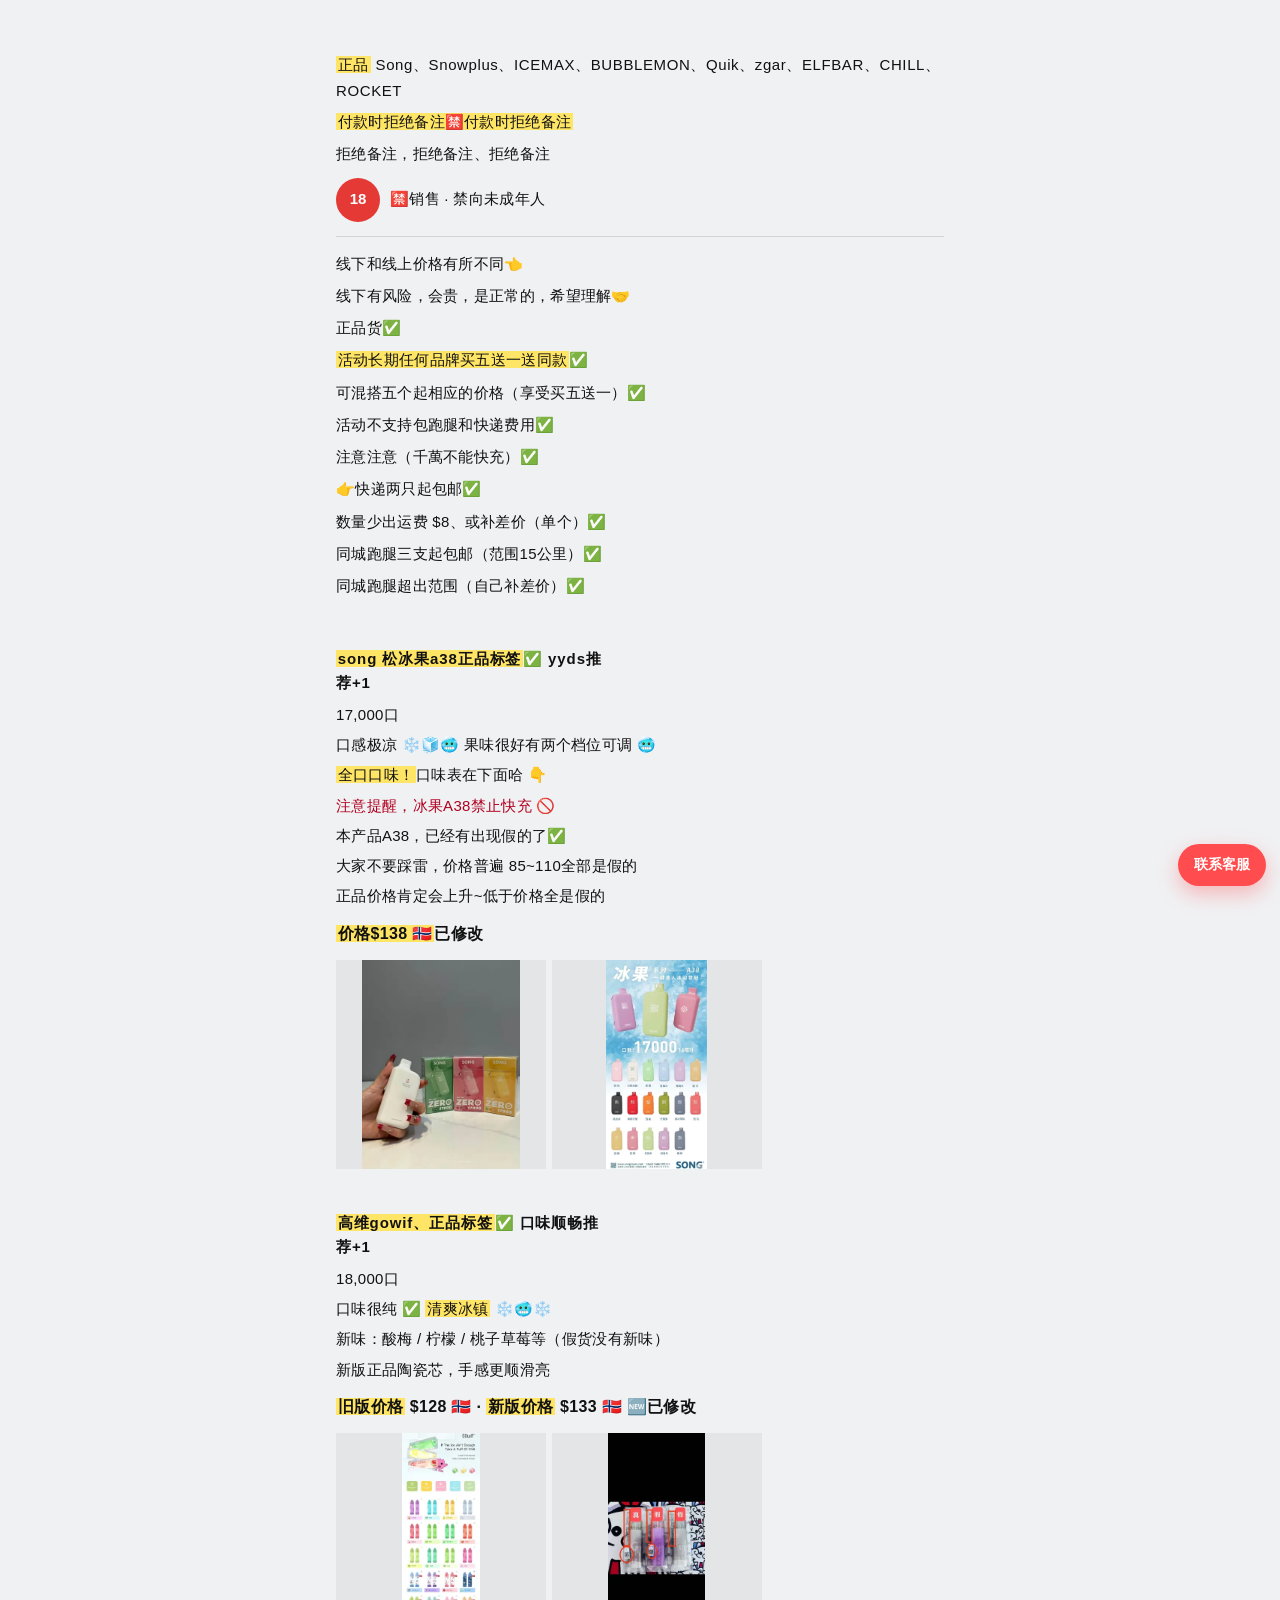
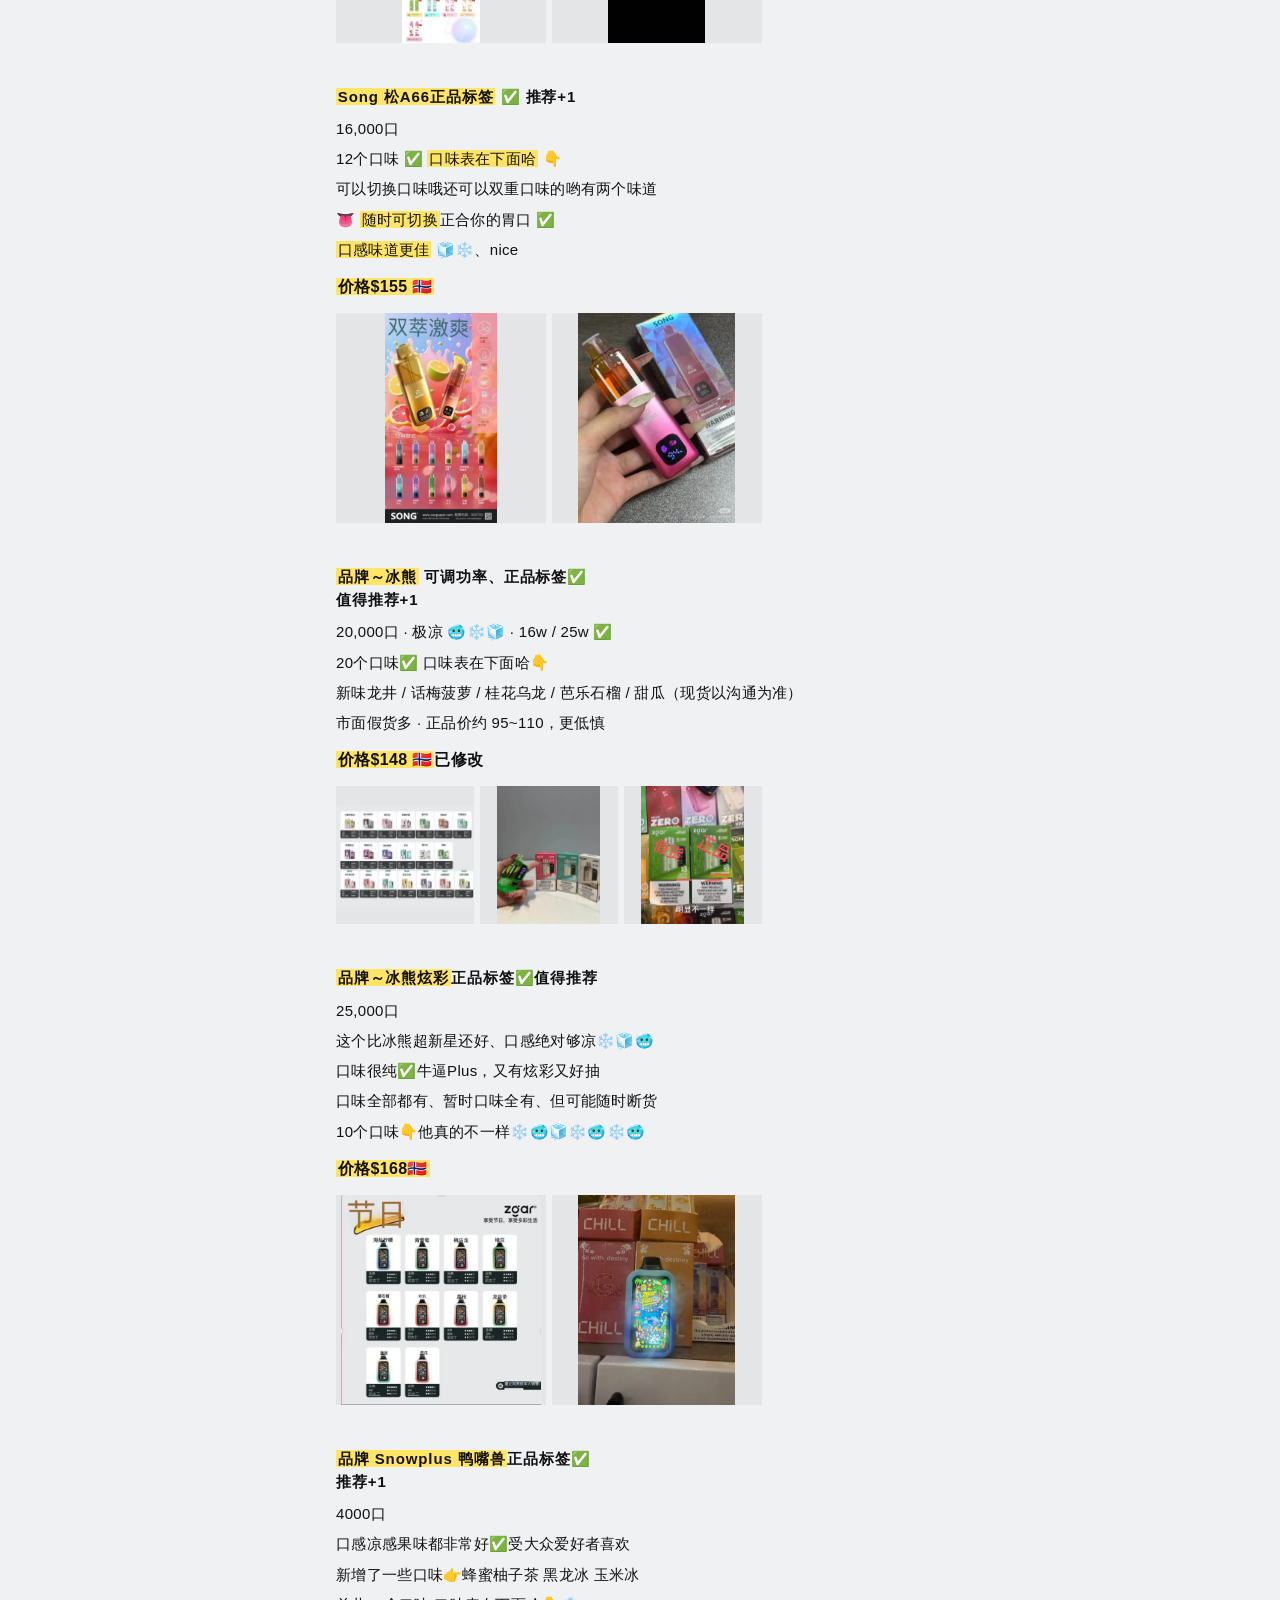
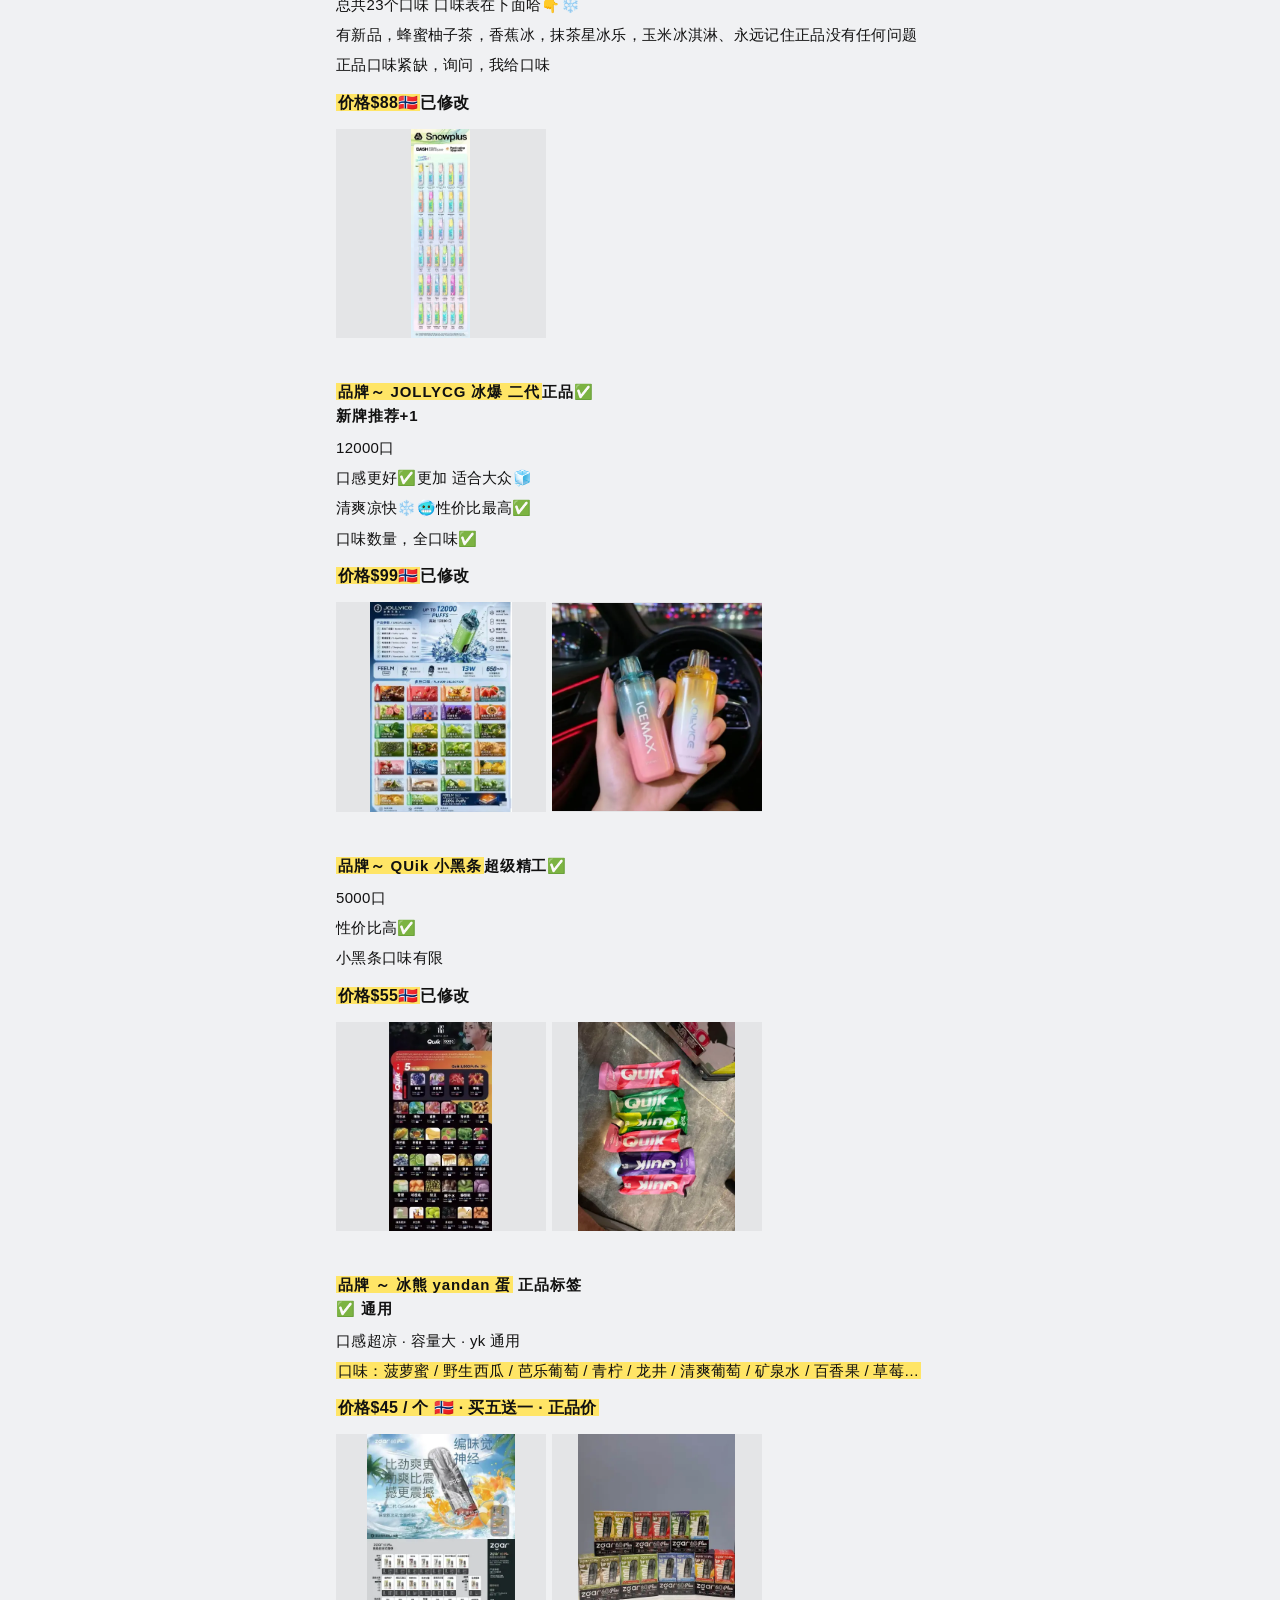
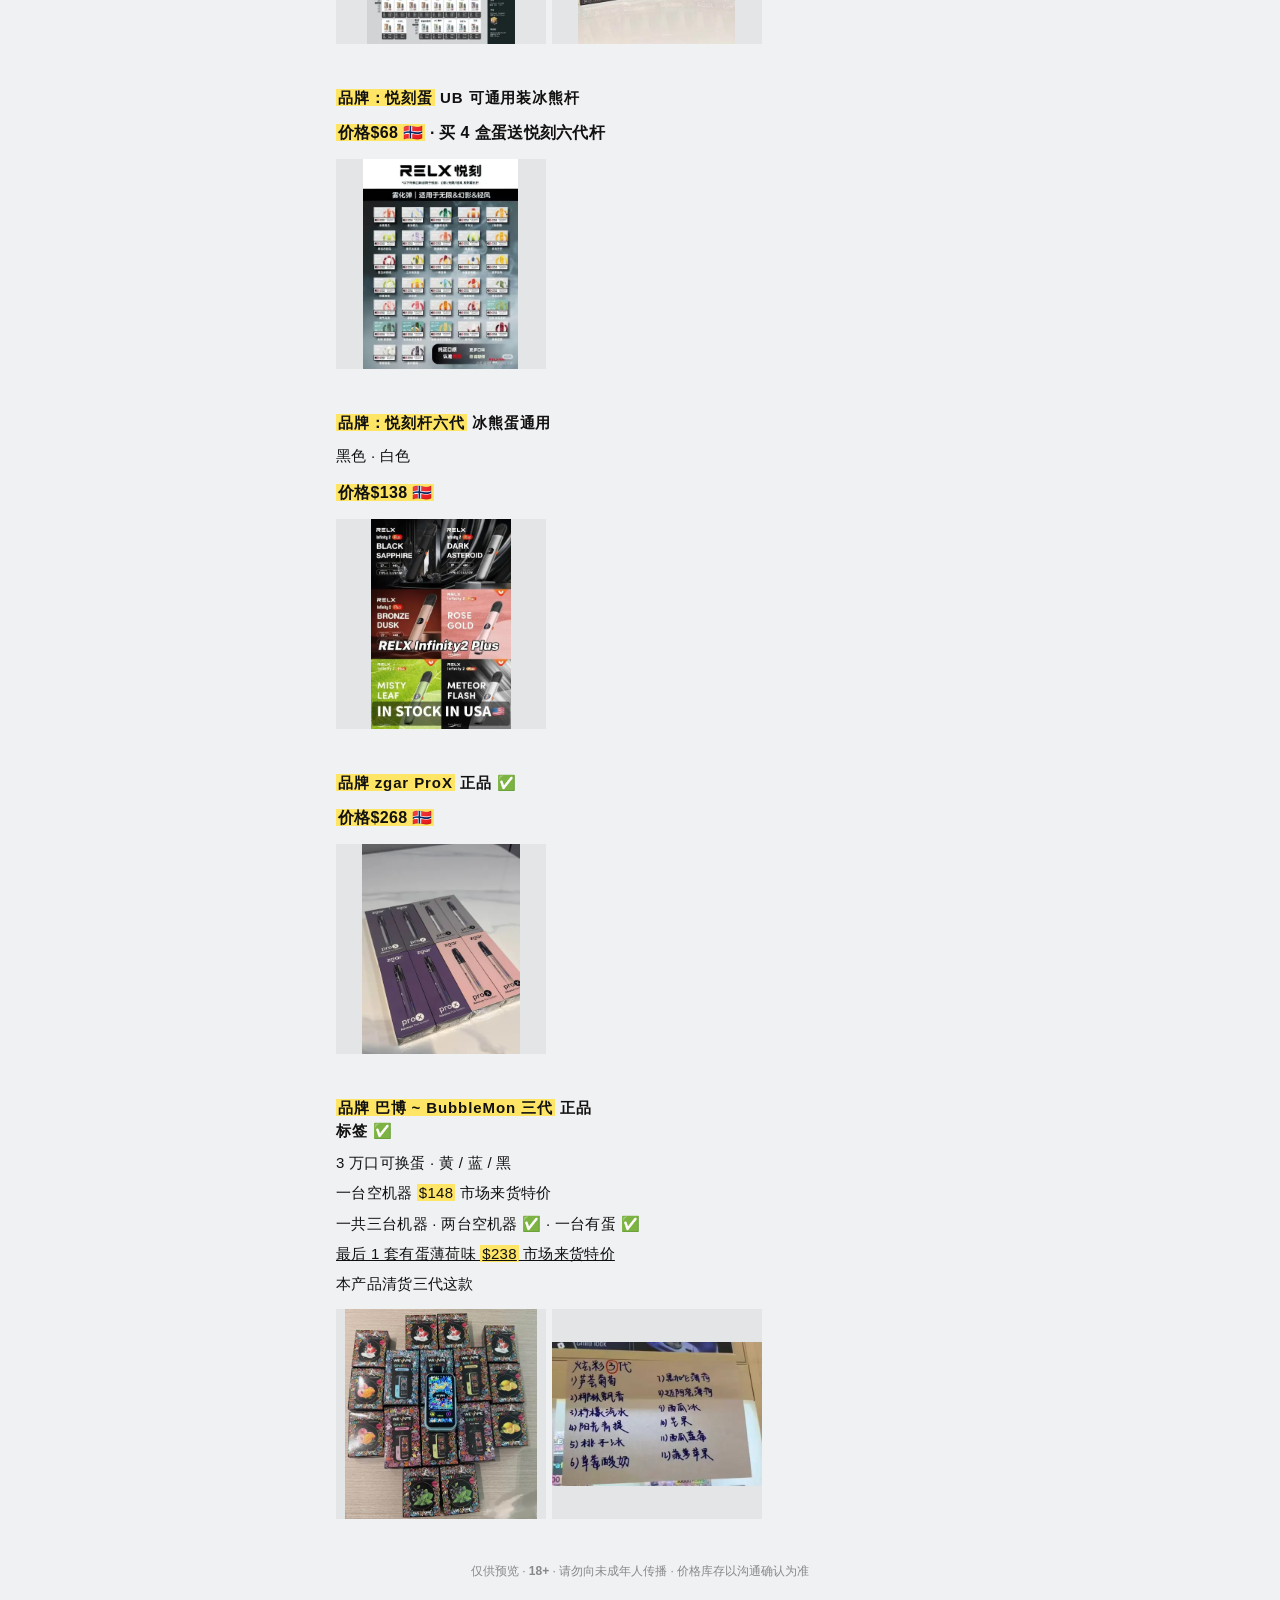
==== index.html @ 6c951425 "fix: restore Snowplus / JOLLY / Quik copy to original listing" ====
<!DOCTYPE html>
<html lang="zh-CN">
<head>
  <meta charset="utf-8" />
  <meta name="viewport" content="width=device-width, initial-scale=1, viewport-fit=cover" />
  <meta name="format-detection" content="telephone=no" />
  <meta name="referrer" content="no-referrer" />
  <meta name="theme-color" content="#f0f1f3" />
  <title>精选价目</title>
  <link rel="stylesheet" href="style.css?v=smoke5" />
</head>
<body>
  <main class="feed">
    <section class="block rules">
      <p class="line brands"><mark>正品</mark> Song、Snowplus、ICEMAX、BUBBLEMON、Quik、zgar、ELFBAR、CHILL、ROCKET</p>
      <p class="line"><mark>付款时拒绝备注🈲付款时拒绝备注</mark></p>
      <p class="line">拒绝备注，拒绝备注、拒绝备注</p>
      <div class="age-row"><span class="age18">18</span><p class="line">🈲销售 · 禁向未成年人</p></div>
      <hr class="sep" />
      <p class="line">线下和线上价格有所不同👈</p>
      <p class="line">线下有风险，会贵，是正常的，希望理解🤝</p>
      <p class="line">正品货✅</p>
      <p class="line"><mark>活动长期任何品牌买五送一送同款</mark>✅</p>
      <p class="line">可混搭五个起相应的价格（享受买五送一）✅</p>
      <p class="line">活动不支持包跑腿和快递费用✅</p>
      <p class="line">注意注意（千萬不能快充）✅</p>
      <p class="line">👉快递两只起包邮✅</p>
      <p class="line">数量少出运费 $8、或补差价（单个）✅</p>
      <p class="line">同城跑腿三支起包邮（范围15公里）✅</p>
      <p class="line">同城跑腿超出范围（自己补差价）✅</p>
    </section>

    <section class="block">
      <p class="hook"><mark>song 松冰果a38正品标签</mark>✅ yyds推荐+1</p>
      <p>17,000口</p>
      <p>口感极凉 ❄️🧊🥶 果味很好有两个档位可调 🥶</p>
      <p><mark>全口口味！</mark>口味表在下面哈 👇</p>
      <p class="warn">注意提醒，冰果A38禁止快充 🚫</p>
      <p>本产品A38，已经有出现假的了✅</p>
      <p>大家不要踩雷，价格普遍 85~110全部是假的</p>
      <p>正品价格肯定会上升~低于价格全是假的</p>
      <p class="price"><mark>价格$138 🇳🇴</mark>已修改</p>
      <div class="shots n2">
        <button type="button" class="shot" data-full="images/1.webp" data-jpg="images/1.jpg"><img src="images/thumbs/1.webp" alt="图1" loading="eager" decoding="async" onerror="this.src=this.parentNode.dataset.jpg" /></button>
        <button type="button" class="shot" data-full="images/2.webp" data-jpg="images/2.jpg"><img src="images/thumbs/2.webp" alt="图2" loading="eager" decoding="async" onerror="this.src=this.parentNode.dataset.jpg" /></button>
      </div>
    </section>

    <section class="block">
      <p class="hook"><mark>高维gowif、正品标签</mark>✅ 口味顺畅推荐+1</p>
      <p>18,000口</p>
      <p>口味很纯 ✅ <mark>清爽冰镇</mark> ❄️🥶❄️</p>
      <p>新味：酸梅 / 柠檬 / 桃子草莓等（假货没有新味）</p>
      <p>新版正品陶瓷芯，手感更顺滑亮</p>
      <p class="price"><mark>旧版价格</mark> $128 🇳🇴 · <mark>新版价格</mark> $133 🇳🇴 🆕已修改</p>
      <div class="shots n2">
        <button type="button" class="shot" data-full="images/3.webp" data-jpg="images/3.jpg"><img src="images/thumbs/3.webp" alt="图3" loading="lazy" decoding="async" onerror="this.src=this.parentNode.dataset.jpg" /></button>
        <button type="button" class="shot" data-full="images/4.webp" data-jpg="images/4.jpg"><img src="images/thumbs/4.webp" alt="图4" loading="lazy" decoding="async" onerror="this.src=this.parentNode.dataset.jpg" /></button>
      </div>
    </section>

    <section class="block">
      <p class="hook"><mark>Song 松A66正品标签</mark> ✅ 推荐+1</p>
      <p>16,000口</p>
      <p>12个口味 ✅ <mark>口味表在下面哈</mark> 👇</p>
      <p>可以切换口味哦还可以双重口味的哟有两个味道</p>
      <p>👅 <mark>随时可切换</mark>正合你的胃口 ✅</p>
      <p><mark>口感味道更佳</mark> 🧊❄️、nice</p>
      <p class="price"><mark>价格$155 🇳🇴</mark></p>
      <div class="shots n2">
        <button type="button" class="shot" data-full="images/5.webp" data-jpg="images/5.jpg"><img src="images/thumbs/5.webp" alt="图5" loading="lazy" decoding="async" onerror="this.src=this.parentNode.dataset.jpg" /></button>
        <button type="button" class="shot" data-full="images/6.webp" data-jpg="images/6.jpg"><img src="images/thumbs/6.webp" alt="图6" loading="lazy" decoding="async" onerror="this.src=this.parentNode.dataset.jpg" /></button>
      </div>
    </section>

    <section class="block">
      <p class="hook"><mark>品牌～冰熊</mark> 可调功率、正品标签✅ 值得推荐+1</p>
      <p>20,000口 · 极凉 🥶❄️🧊 · 16w / 25w ✅</p>
      <p>20个口味✅ 口味表在下面哈👇</p>
      <p>新味龙井 / 话梅菠萝 / 桂花乌龙 / 芭乐石榴 / 甜瓜（现货以沟通为准）</p>
      <p>市面假货多 · 正品价约 95~110，更低慎</p>
      <p class="price"><mark>价格$148 🇳🇴</mark>已修改</p>
      <div class="shots n3">
        <button type="button" class="shot" data-full="images/7.webp" data-jpg="images/7.jpg"><img src="images/thumbs/7.webp" alt="图7" loading="lazy" decoding="async" onerror="this.src=this.parentNode.dataset.jpg" /></button>
        <button type="button" class="shot" data-full="images/8.webp" data-jpg="images/8.jpg"><img src="images/thumbs/8.webp" alt="图8" loading="lazy" decoding="async" onerror="this.src=this.parentNode.dataset.jpg" /></button>
        <button type="button" class="shot" data-full="images/9.webp" data-jpg="images/9.jpg"><img src="images/thumbs/9.webp" alt="图9" loading="lazy" decoding="async" onerror="this.src=this.parentNode.dataset.jpg" /></button>
      </div>
    </section>

    <section class="block">
      <p class="hook"><mark>品牌～冰熊炫彩</mark>正品标签✅值得推荐</p>
      <p>25,000口</p>
      <p>这个比冰熊超新星还好、口感绝对够凉❄️🧊🥶</p>
      <p>口味很纯✅牛逼Plus，又有炫彩又好抽</p>
      <p>口味全部都有、暂时口味全有、但可能随时断货</p>
      <p>10个口味👇他真的不一样❄️🥶🧊❄️🥶❄️🥶</p>
      <p class="price"><mark>价格$168🇳🇴</mark></p>
      <div class="shots n2">
        <button type="button" class="shot" data-full="images/10.webp" data-jpg="images/10.jpg"><img src="images/thumbs/10.webp" alt="图10" loading="lazy" decoding="async" onerror="this.src=this.parentNode.dataset.jpg" /></button>
        <button type="button" class="shot" data-full="images/11.webp" data-jpg="images/11.jpg"><img src="images/thumbs/11.webp" alt="图11" loading="lazy" decoding="async" onerror="this.src=this.parentNode.dataset.jpg" /></button>
      </div>
    </section>

    <section class="block">
      <p class="hook"><mark>品牌 Snowplus 鸭嘴兽</mark>正品标签✅推荐+1</p>
      <p>4000口</p>
      <p>口感凉感果味都非常好✅受大众爱好者喜欢</p>
      <p>新增了一些口味👉蜂蜜柚子茶 黑龙冰 玉米冰</p>
      <p>总共23个口味 口味表在下面哈👇❄️</p>
      <p>有新品，蜂蜜柚子茶，香蕉冰，抹茶星冰乐，玉米冰淇淋、永远记住正品没有任何问题</p>
      <p>正品口味紧缺，询问，我给口味</p>
      <p class="price"><mark>价格$88🇳🇴</mark>已修改</p>
      <div class="shots n1">
        <button type="button" class="shot" data-full="images/12.jpg" data-jpg="images/12.jpg"><img src="images/thumbs/12.webp" alt="图12" loading="lazy" decoding="async" onerror="this.src=this.parentNode.dataset.jpg" /></button>
      </div>
    </section>

    <section class="block">
      <p class="hook"><mark>品牌～ JOLLYCG 冰爆 二代</mark>正品✅新牌推荐+1</p>
      <p>12000口</p>
      <p>口感更好✅更加 适合大众🧊</p>
      <p>清爽凉快❄️🥶性价比最高✅</p>
      <p>口味数量，全口味✅</p>
      <p class="price"><mark>价格$99🇳🇴</mark>已修改</p>
      <div class="shots n2">
        <button type="button" class="shot" data-full="images/13.jpg" data-jpg="images/13.jpg"><img src="images/thumbs/13.webp" alt="图13" loading="lazy" decoding="async" onerror="this.src=this.parentNode.dataset.jpg" /></button>
        <button type="button" class="shot" data-full="images/14.webp" data-jpg="images/14.jpg"><img src="images/thumbs/14.webp" alt="图14" loading="lazy" decoding="async" onerror="this.src=this.parentNode.dataset.jpg" /></button>
      </div>
    </section>

    <section class="block">
      <p class="hook"><mark>品牌～ QUik 小黑条</mark>超级精工✅</p>
      <p>5000口</p>
      <p>性价比高✅</p>
      <p>小黑条口味有限</p>
      <p class="price"><mark>价格$55🇳🇴</mark>已修改</p>
      <div class="shots n2">
        <button type="button" class="shot" data-full="images/15.webp" data-jpg="images/15.jpg"><img src="images/thumbs/15.webp" alt="图15" loading="lazy" decoding="async" onerror="this.src=this.parentNode.dataset.jpg" /></button>
        <button type="button" class="shot" data-full="images/16.jpg" data-jpg="images/16.jpg"><img src="images/thumbs/16.webp" alt="图16" loading="lazy" decoding="async" onerror="this.src=this.parentNode.dataset.jpg" /></button>
      </div>
    </section>

    <section class="block">
      <p class="hook"><mark>品牌 ～ 冰熊 yandan 蛋</mark> 正品标签 ✅ 通用</p>
      <p>口感超凉 · 容量大 · yk 通用</p>
      <p><mark>口味：菠萝蜜 / 野生西瓜 / 芭乐葡萄 / 青柠 / 龙井 / 清爽葡萄 / 矿泉水 / 百香果 / 草莓…</mark></p>
      <p class="price"><mark>价格$45 / 个 🇳🇴 · 买五送一 · 正品价</mark></p>
      <div class="shots n2">
        <button type="button" class="shot" data-full="images/17.jpg" data-jpg="images/17.jpg"><img src="images/thumbs/17.webp" alt="图17" loading="lazy" decoding="async" onerror="this.src=this.parentNode.dataset.jpg" /></button>
        <button type="button" class="shot" data-full="images/18.jpg" data-jpg="images/18.jpg"><img src="images/thumbs/18.webp" alt="图18" loading="lazy" decoding="async" onerror="this.src=this.parentNode.dataset.jpg" /></button>
      </div>
    </section>

    <section class="block">
      <p class="hook"><mark>品牌：悦刻蛋</mark> UB 可通用装冰熊杆</p>
      <p class="price"><mark>价格$68 🇳🇴</mark> · 买 4 盒蛋送悦刻六代杆</p>
      <div class="shots n1">
        <button type="button" class="shot" data-full="images/19.webp" data-jpg="images/19.jpg"><img src="images/thumbs/19.webp" alt="图19" loading="lazy" decoding="async" onerror="this.src=this.parentNode.dataset.jpg" /></button>
      </div>
    </section>

    <section class="block">
      <p class="hook"><mark>品牌：悦刻杆六代</mark> 冰熊蛋通用</p>
      <p>黑色 · 白色</p>
      <p class="price"><mark>价格$138 🇳🇴</mark></p>
      <div class="shots n1">
        <button type="button" class="shot" data-full="images/20.webp" data-jpg="images/20.jpg"><img src="images/thumbs/20.webp" alt="图20" loading="lazy" decoding="async" onerror="this.src=this.parentNode.dataset.jpg" /></button>
      </div>
    </section>

    <section class="block">
      <p class="hook"><mark>品牌 zgar ProX</mark> 正品 ✅</p>
      <p class="price"><mark>价格$268 🇳🇴</mark></p>
      <div class="shots n1">
        <button type="button" class="shot" data-full="images/21.webp" data-jpg="images/21.jpg"><img src="images/thumbs/21.webp" alt="图21" loading="lazy" decoding="async" onerror="this.src=this.parentNode.dataset.jpg" /></button>
      </div>
    </section>

    <section class="block">
      <p class="hook"><mark>品牌 巴博 ~ BubbleMon 三代</mark> 正品标签 ✅</p>
      <p>3 万口可换蛋 · 黄 / 蓝 / 黑</p>
      <p>一台空机器 <mark>$148</mark> 市场来货特价</p>
      <p>一共三台机器 · 两台空机器 ✅ · 一台有蛋 ✅</p>
      <p><u>最后 1 套有蛋薄荷味 <mark>$238</mark> 市场来货特价</u></p>
      <p>本产品清货三代这款</p>
      <div class="shots n2">
        <button type="button" class="shot" data-full="images/22.jpg" data-jpg="images/22.jpg"><img src="images/thumbs/22.webp" alt="图22" loading="lazy" decoding="async" onerror="this.src=this.parentNode.dataset.jpg" /></button>
        <button type="button" class="shot" data-full="images/23.jpg" data-jpg="images/23.jpg"><img src="images/thumbs/23.webp" alt="图23" loading="lazy" decoding="async" onerror="this.src=this.parentNode.dataset.jpg" /></button>
      </div>
    </section>

    <p class="foot">仅供预览 · <strong>18+</strong> · 请勿向未成年人传播 · 价格库存以沟通确认为准</p>
  </main>

  <button type="button" class="fab" id="fab" aria-label="联系客服">联系客服</button>
  <div class="toast" id="toast" role="status" aria-live="polite"></div>

  <div class="lb" id="lb" hidden role="dialog" aria-modal="true" aria-label="大图">
    <button type="button" class="lb-close" id="lbClose" aria-label="关闭">×</button>
    <div class="lb-scroller" id="lbScroller">
      <img id="lbImg" alt="大图" decoding="async" />
    </div>
  </div>

  <script src="app.js?v=smoke5" defer></script>
</body>
</html>
---- style.css ----
:root {
  --bg: #f0f1f3;
  --text: #111;
  --mark: #ffe566;
  --hair: rgba(0,0,0,.12);
  --safe-b: env(safe-area-inset-bottom, 0px);
  --tile-bg: #e4e5e7;
}
* { box-sizing: border-box; margin: 0; padding: 0; }
html { -webkit-text-size-adjust: 100%; }
body {
  font-family: -apple-system, BlinkMacSystemFont, "PingFang SC", "Hiragino Sans GB",
    "Microsoft YaHei", sans-serif;
  background: var(--bg);
  color: var(--text);
  line-height: 1.75;
  font-size: 15px;
  padding-bottom: calc(72px + var(--safe-b));
}
mark {
  background: var(--mark);
  color: inherit;
  padding: 0 .12em;
  box-decoration-break: clone;
  -webkit-box-decoration-break: clone;
}
.feed {
  max-width: 640px;
  margin: 0 auto;
  padding: 28px 16px 24px;
}
.block {
  padding: 18px 0 20px;
  border-bottom: 0;
}
.block .hook {
  font-size: 15px;
  font-weight: 600;
  margin-bottom: 8px;
  line-height: 1.55;
  letter-spacing: .06em;
  max-width: 18em;
}
.block p { margin: 4px 0; letter-spacing: .02em; }
.block .price {
  margin-top: 10px;
  font-weight: 600;
  font-size: 16px;
  letter-spacing: .02em;
}
.block .warn { color: #b00020; }
.rules .line { margin: 6px 0; }
.rules .brands { line-height: 1.7; letter-spacing: .04em; }
.age-row {
  display: flex;
  align-items: center;
  gap: 10px;
  margin: 10px 0 4px;
}
.age18 {
  display: inline-flex;
  align-items: center;
  justify-content: center;
  width: 44px;
  height: 44px;
  border-radius: 50%;
  background: #e53935;
  color: #fff;
  font-size: 15px;
  font-weight: 800;
  letter-spacing: 0;
  flex-shrink: 0;
}
.sep {
  border: 0;
  border-top: 1px solid var(--hair);
  margin: 14px 0;
}
.shots {
  display: grid;
  grid-template-columns: 1fr 1fr;
  gap: 6px;
  margin-top: 12px;
  width: 70%;
  max-width: 70%;
  justify-content: flex-start;
}
/* n1: same column width as one cell of the pair (half of 70% row) */
.shots.n1 {
  grid-template-columns: 1fr;
  width: calc((70% - 6px) / 2);
  max-width: calc((70% - 6px) / 2);
}
.shots.n3 {
  grid-template-columns: 1fr 1fr 1fr;
  width: 70%;
  max-width: 70%;
}
/* Fixed equal tile box — letterbox OK, NEVER crop */
.shot {
  border: 0;
  padding: 0;
  background: var(--tile-bg);
  border-radius: 0;
  overflow: hidden;
  cursor: zoom-in;
  -webkit-tap-highlight-color: transparent;
  width: 100%;
  min-width: 0;
  aspect-ratio: 1 / 1;
  display: flex;
  align-items: center;
  justify-content: center;
}
.shot img {
  display: block;
  max-width: 100%;
  max-height: 100%;
  width: auto;
  height: auto;
  object-fit: contain;
  object-position: center;
  background: transparent;
}
.foot {
  text-align: center;
  color: #888;
  font-size: 12px;
  padding: 22px 8px 8px;
}
.fab {
  position: fixed;
  right: 14px;
  bottom: calc(14px + var(--safe-b));
  z-index: 40;
  border: 0;
  border-radius: 999px;
  padding: 12px 16px;
  background: #ff4d4f;
  color: #fff;
  font-size: 14px;
  font-weight: 600;
  box-shadow: 0 8px 20px rgba(255,77,79,.35);
}
.toast {
  position: fixed;
  left: 50%;
  bottom: calc(70px + var(--safe-b));
  transform: translateX(-50%) translateY(8px);
  z-index: 50;
  max-width: 90vw;
  padding: 10px 14px;
  border-radius: 10px;
  background: rgba(0,0,0,.88);
  color: #fff;
  font-size: 13px;
  opacity: 0;
  pointer-events: none;
  transition: .2s;
}
.toast.show { opacity: 1; transform: translateX(-50%) translateY(0); }
.lb {
  position: fixed;
  inset: 0;
  z-index: 100;
  background: rgba(0,0,0,.92);
  display: flex;
  flex-direction: column;
}
.lb[hidden] { display: none !important; }
body.lb-open { overflow: hidden; }
.lb-close {
  align-self: flex-end;
  margin: calc(8px + env(safe-area-inset-top,0px)) 12px 0;
  width: 40px; height: 40px;
  border: 0; border-radius: 50%;
  background: rgba(255,255,255,.15);
  color: #fff; font-size: 28px; line-height: 1;
}
.lb-scroller {
  flex: 1;
  overflow: auto;
  -webkit-overflow-scrolling: touch;
  padding: 8px 12px 24px;
  display: flex;
  justify-content: center;
  align-items: flex-start;
}
.lb-scroller img {
  max-width: 100%;
  width: auto;
  height: auto;
  object-fit: contain;
}
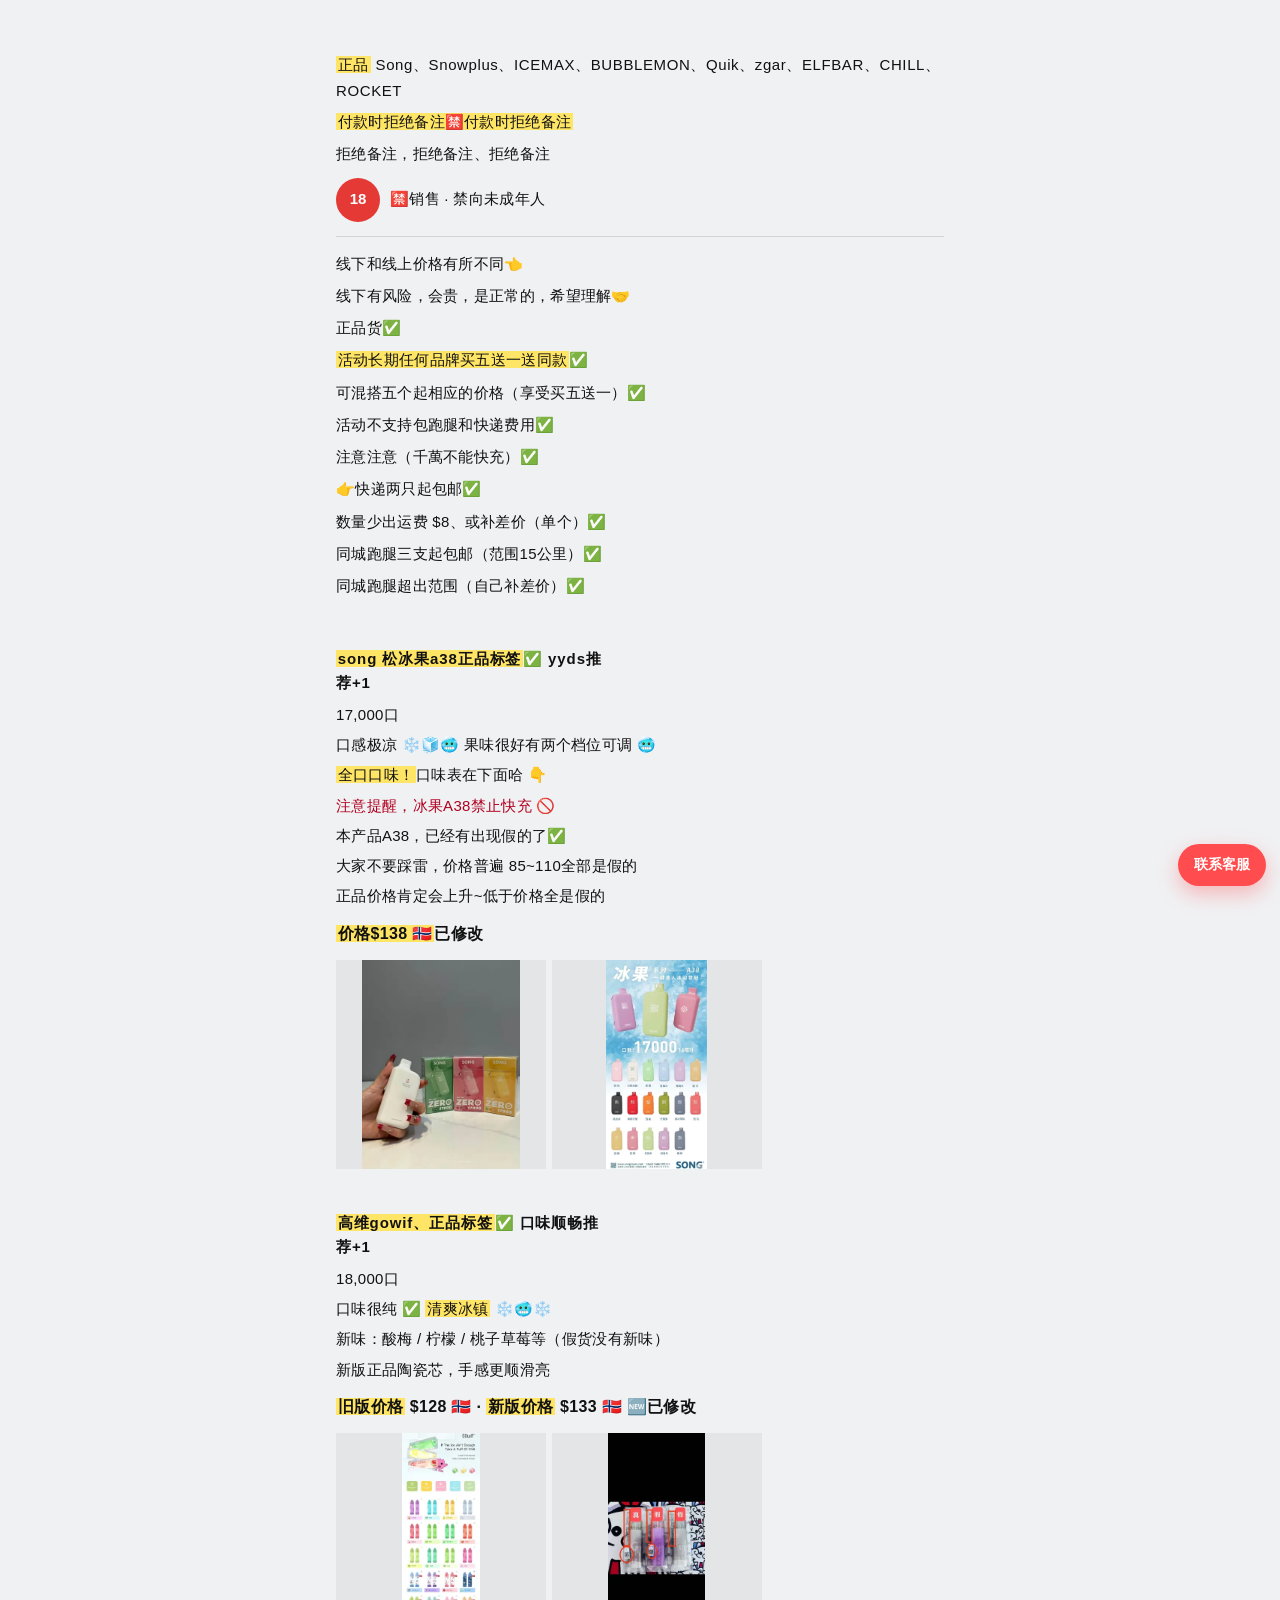
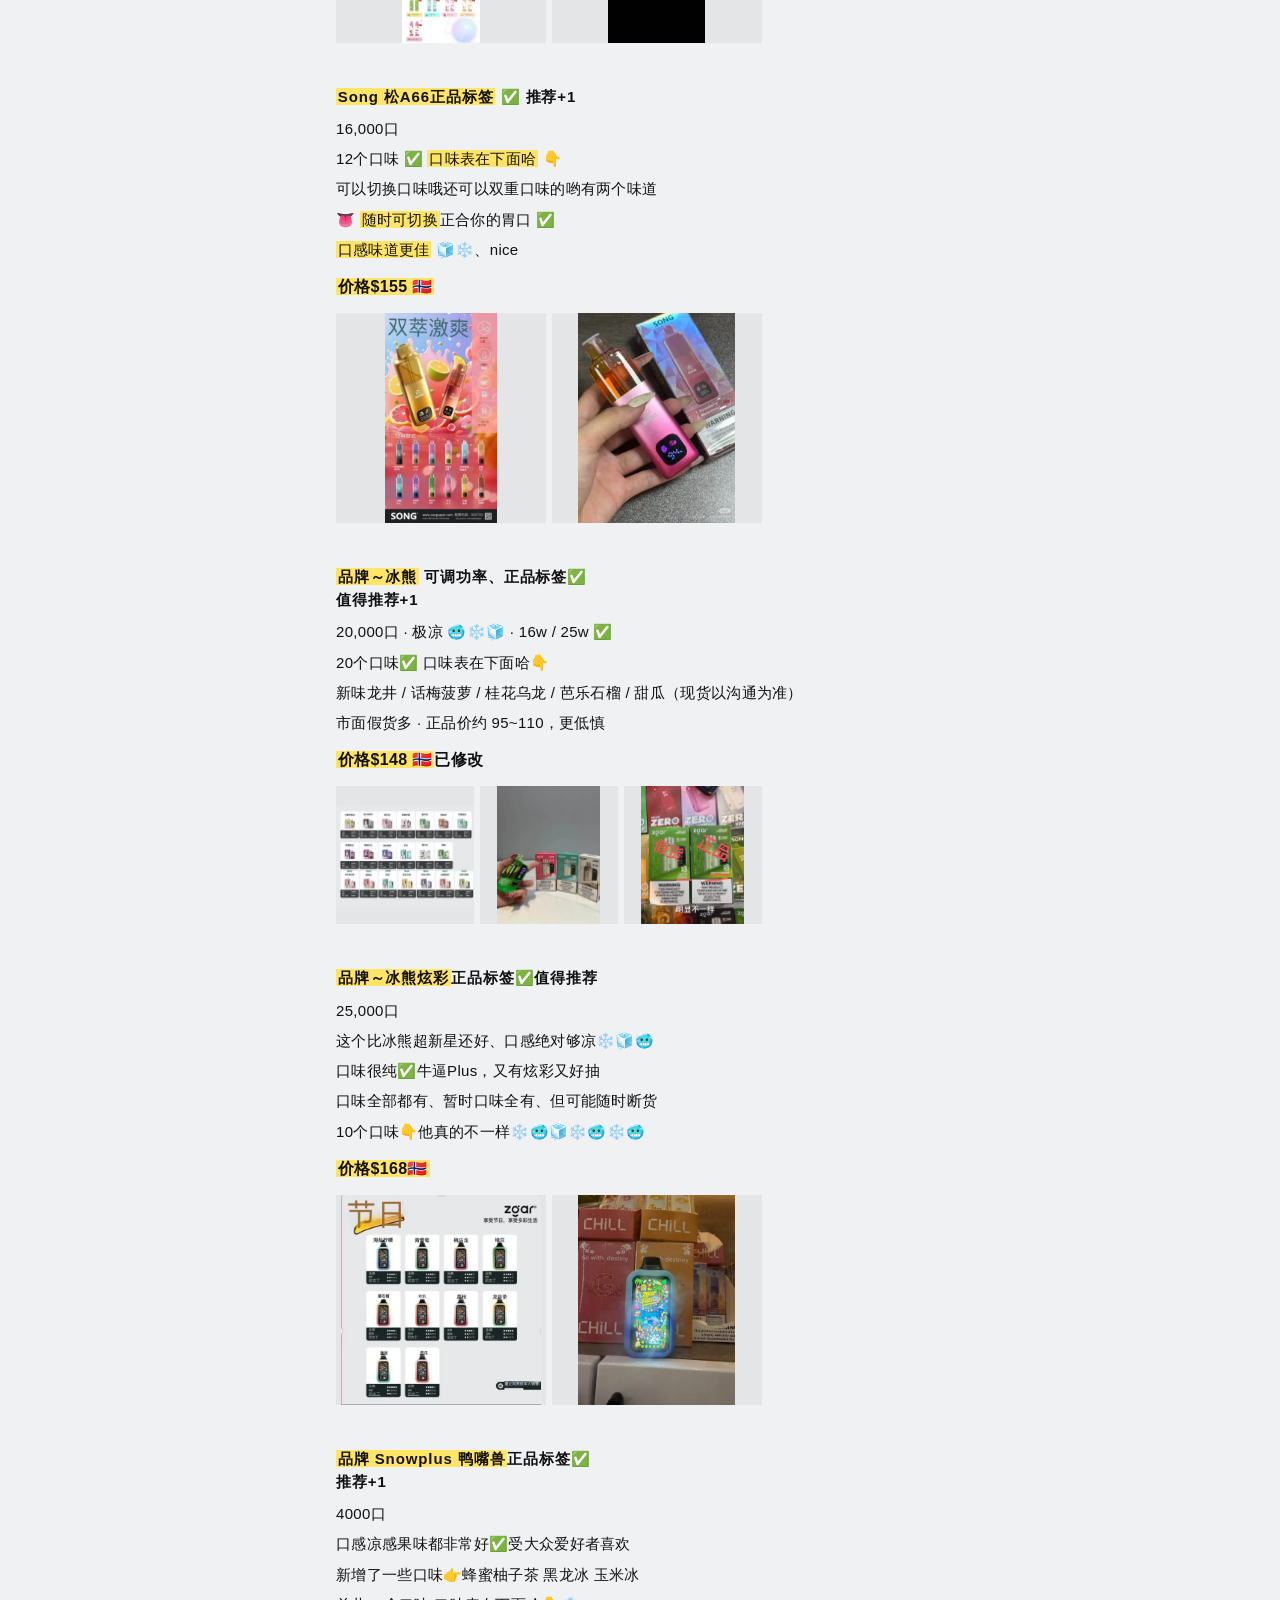
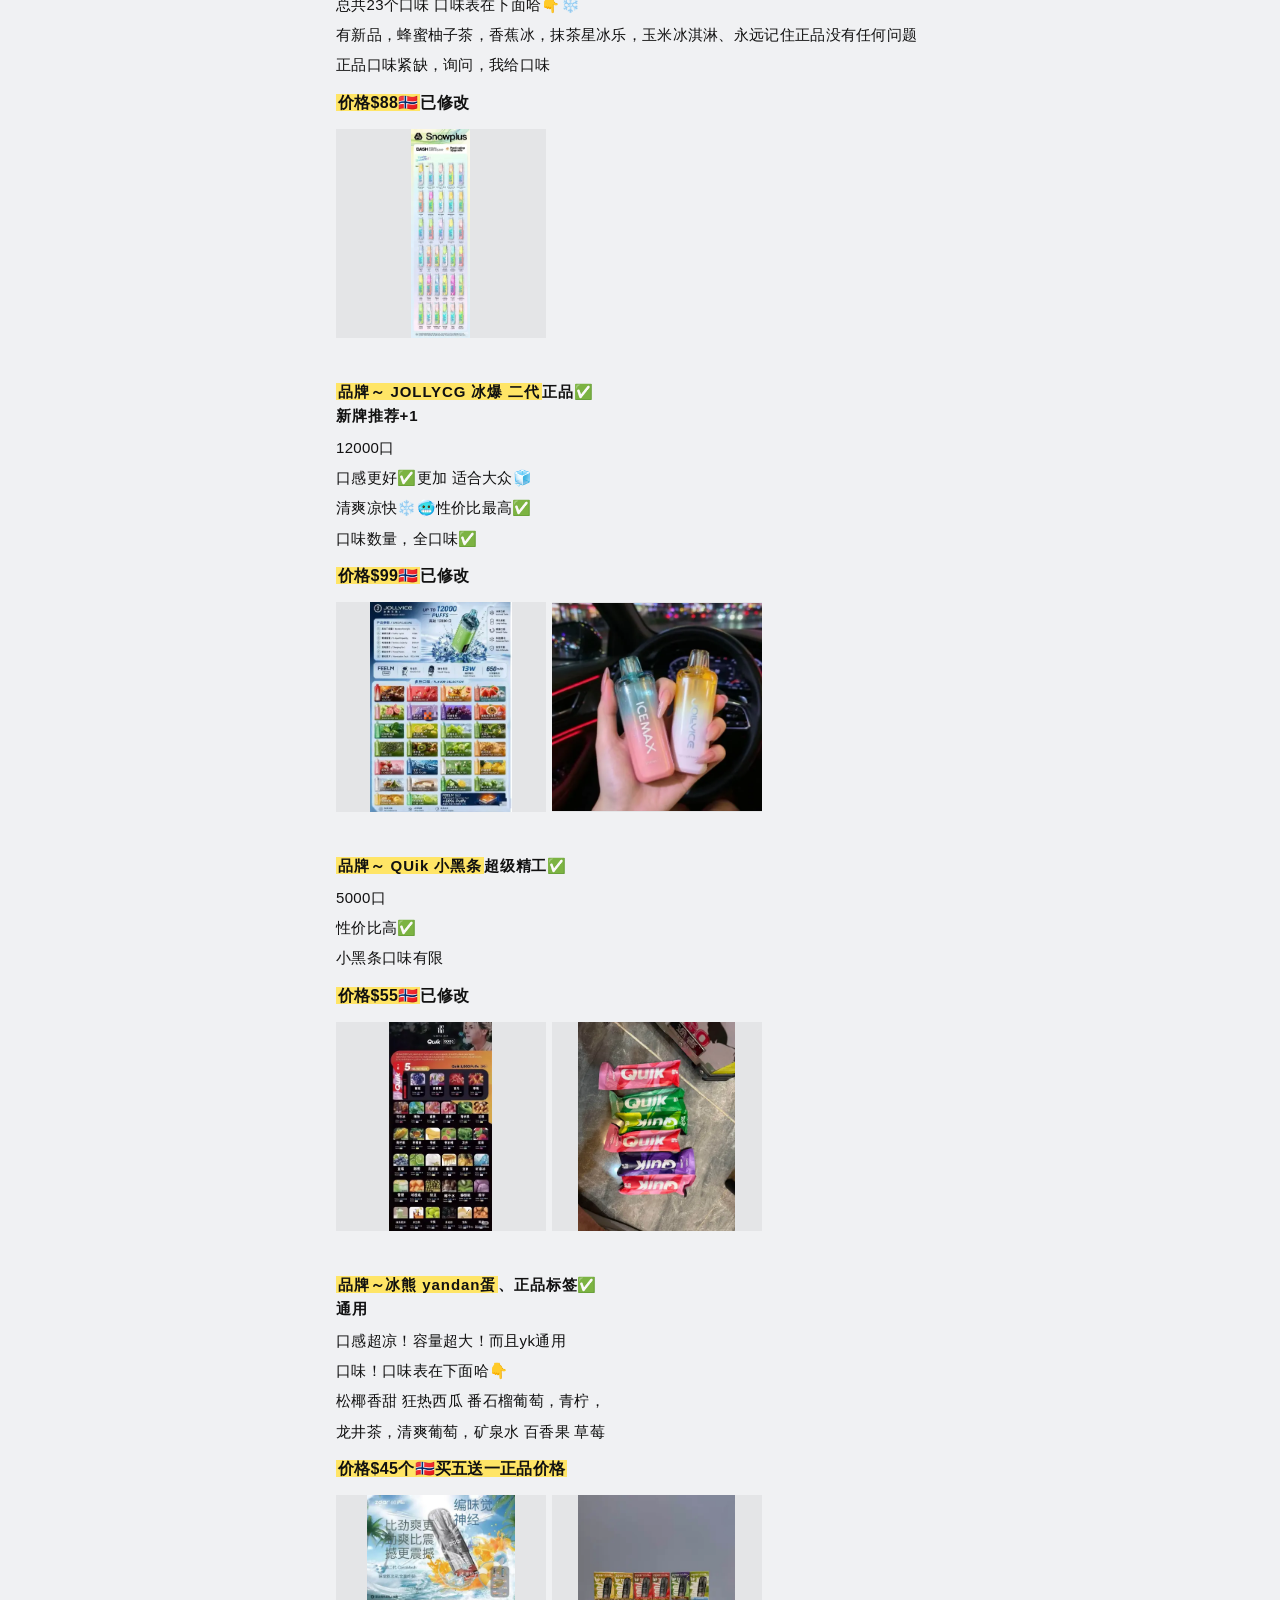
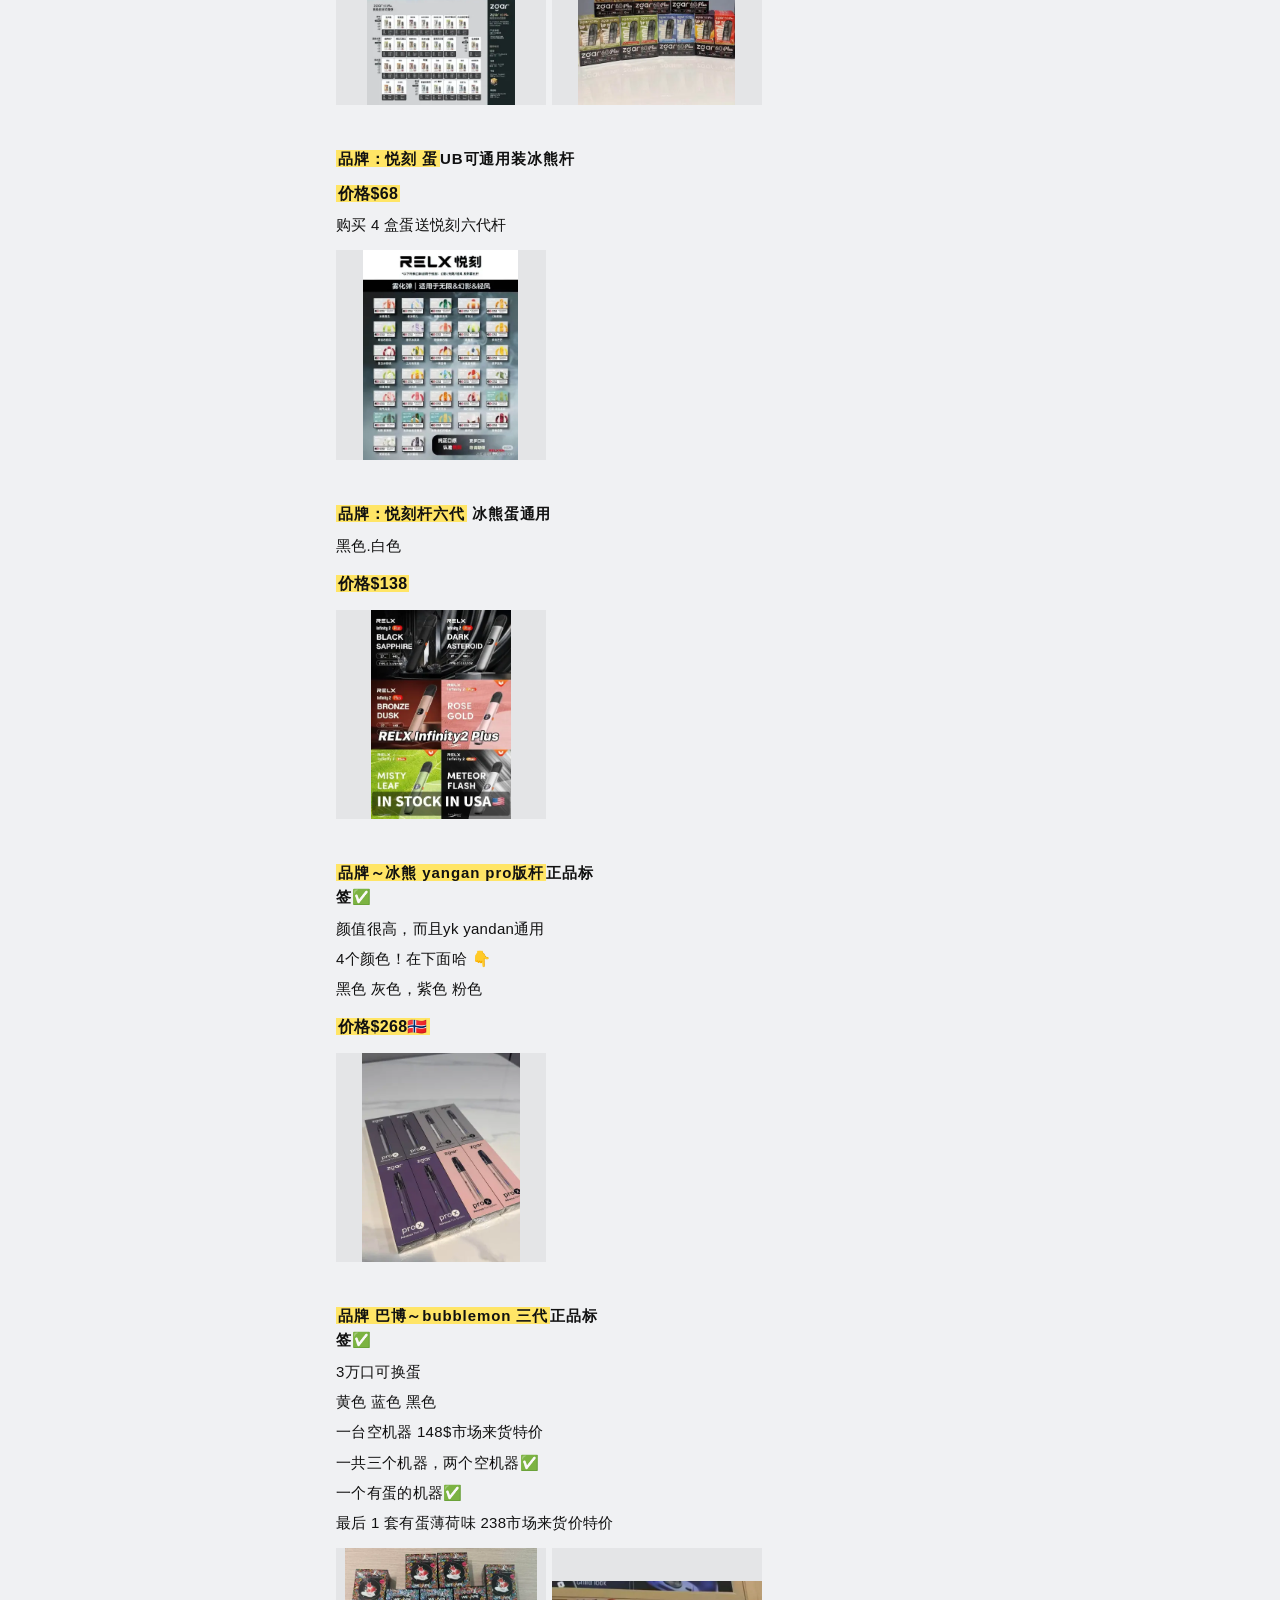
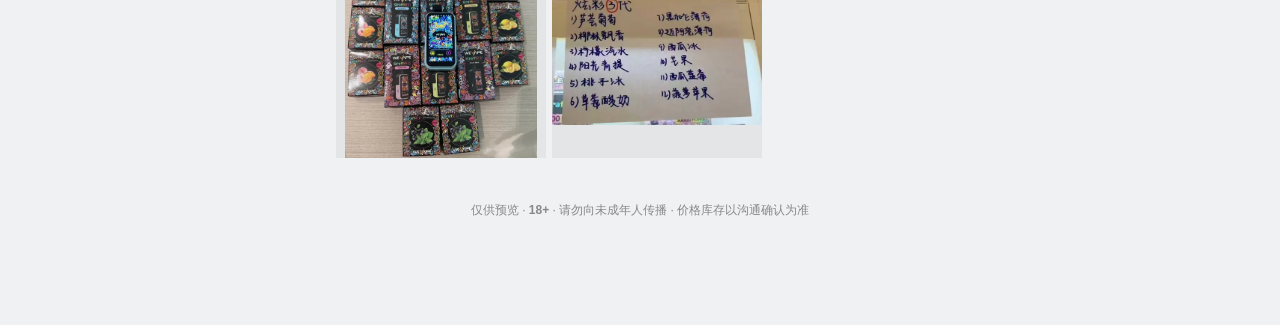
==== commit 7836a48b: "fix: restore remaining listing copy to original wording" ====
--- a/index.html
+++ b/index.html
@@ -7,7 +7,7 @@
   <meta name="referrer" content="no-referrer" />
   <meta name="theme-color" content="#f0f1f3" />
   <title>精选价目</title>
-  <link rel="stylesheet" href="style.css?v=smoke5" />
+  <link rel="stylesheet" href="style.css?v=smoke6" />
 </head>
 <body>
   <main class="feed">
@@ -141,10 +141,12 @@
     </section>
 
     <section class="block">
-      <p class="hook"><mark>品牌 ～ 冰熊 yandan 蛋</mark> 正品标签 ✅ 通用</p>
-      <p>口感超凉 · 容量大 · yk 通用</p>
-      <p><mark>口味：菠萝蜜 / 野生西瓜 / 芭乐葡萄 / 青柠 / 龙井 / 清爽葡萄 / 矿泉水 / 百香果 / 草莓…</mark></p>
-      <p class="price"><mark>价格$45 / 个 🇳🇴 · 买五送一 · 正品价</mark></p>
+      <p class="hook"><mark>品牌～冰熊 yandan蛋</mark>、正品标签✅通用</p>
+      <p>口感超凉！容量超大！而且yk通用</p>
+      <p>口味！口味表在下面哈👇</p>
+      <p>松椰香甜 狂热西瓜 番石榴葡萄，青柠，</p>
+      <p>龙井茶，清爽葡萄，矿泉水 百香果 草莓</p>
+      <p class="price"><mark>价格$45个🇳🇴买五送一正品价格</mark></p>
       <div class="shots n2">
         <button type="button" class="shot" data-full="images/17.jpg" data-jpg="images/17.jpg"><img src="images/thumbs/17.webp" alt="图17" loading="lazy" decoding="async" onerror="this.src=this.parentNode.dataset.jpg" /></button>
         <button type="button" class="shot" data-full="images/18.jpg" data-jpg="images/18.jpg"><img src="images/thumbs/18.webp" alt="图18" loading="lazy" decoding="async" onerror="this.src=this.parentNode.dataset.jpg" /></button>
@@ -152,8 +154,9 @@
     </section>
 
     <section class="block">
-      <p class="hook"><mark>品牌：悦刻蛋</mark> UB 可通用装冰熊杆</p>
-      <p class="price"><mark>价格$68 🇳🇴</mark> · 买 4 盒蛋送悦刻六代杆</p>
+      <p class="hook"><mark>品牌：悦刻 蛋</mark>UB可通用装冰熊杆</p>
+      <p class="price"><mark>价格$68</mark></p>
+      <p>购买 4 盒蛋送悦刻六代杆</p>
       <div class="shots n1">
         <button type="button" class="shot" data-full="images/19.webp" data-jpg="images/19.jpg"><img src="images/thumbs/19.webp" alt="图19" loading="lazy" decoding="async" onerror="this.src=this.parentNode.dataset.jpg" /></button>
       </div>
@@ -161,28 +164,32 @@
 
     <section class="block">
       <p class="hook"><mark>品牌：悦刻杆六代</mark> 冰熊蛋通用</p>
-      <p>黑色 · 白色</p>
-      <p class="price"><mark>价格$138 🇳🇴</mark></p>
+      <p>黑色.白色</p>
+      <p class="price"><mark>价格$138</mark></p>
       <div class="shots n1">
         <button type="button" class="shot" data-full="images/20.webp" data-jpg="images/20.jpg"><img src="images/thumbs/20.webp" alt="图20" loading="lazy" decoding="async" onerror="this.src=this.parentNode.dataset.jpg" /></button>
       </div>
     </section>
 
     <section class="block">
-      <p class="hook"><mark>品牌 zgar ProX</mark> 正品 ✅</p>
-      <p class="price"><mark>价格$268 🇳🇴</mark></p>
+      <p class="hook"><mark>品牌～冰熊 yangan pro版杆</mark>正品标签✅</p>
+      <p>颜值很高，而且yk yandan通用</p>
+      <p>4个颜色！在下面哈 👇</p>
+      <p>黑色 灰色，紫色 粉色</p>
+      <p class="price"><mark>价格$268🇳🇴</mark></p>
       <div class="shots n1">
         <button type="button" class="shot" data-full="images/21.webp" data-jpg="images/21.jpg"><img src="images/thumbs/21.webp" alt="图21" loading="lazy" decoding="async" onerror="this.src=this.parentNode.dataset.jpg" /></button>
       </div>
     </section>
 
     <section class="block">
-      <p class="hook"><mark>品牌 巴博 ~ BubbleMon 三代</mark> 正品标签 ✅</p>
-      <p>3 万口可换蛋 · 黄 / 蓝 / 黑</p>
-      <p>一台空机器 <mark>$148</mark> 市场来货特价</p>
-      <p>一共三台机器 · 两台空机器 ✅ · 一台有蛋 ✅</p>
-      <p><u>最后 1 套有蛋薄荷味 <mark>$238</mark> 市场来货特价</u></p>
-      <p>本产品清货三代这款</p>
+      <p class="hook"><mark>品牌 巴博～bubblemon 三代</mark>正品标签✅</p>
+      <p>3万口可换蛋</p>
+      <p>黄色 蓝色 黑色</p>
+      <p>一台空机器 148$市场来货特价</p>
+      <p>一共三个机器，两个空机器✅</p>
+      <p>一个有蛋的机器✅</p>
+      <p>最后 1 套有蛋薄荷味 238市场来货价特价</p>
       <div class="shots n2">
         <button type="button" class="shot" data-full="images/22.jpg" data-jpg="images/22.jpg"><img src="images/thumbs/22.webp" alt="图22" loading="lazy" decoding="async" onerror="this.src=this.parentNode.dataset.jpg" /></button>
         <button type="button" class="shot" data-full="images/23.jpg" data-jpg="images/23.jpg"><img src="images/thumbs/23.webp" alt="图23" loading="lazy" decoding="async" onerror="this.src=this.parentNode.dataset.jpg" /></button>
@@ -202,6 +209,6 @@
     </div>
   </div>
 
-  <script src="app.js?v=smoke5" defer></script>
+  <script src="app.js?v=smoke6" defer></script>
 </body>
 </html>
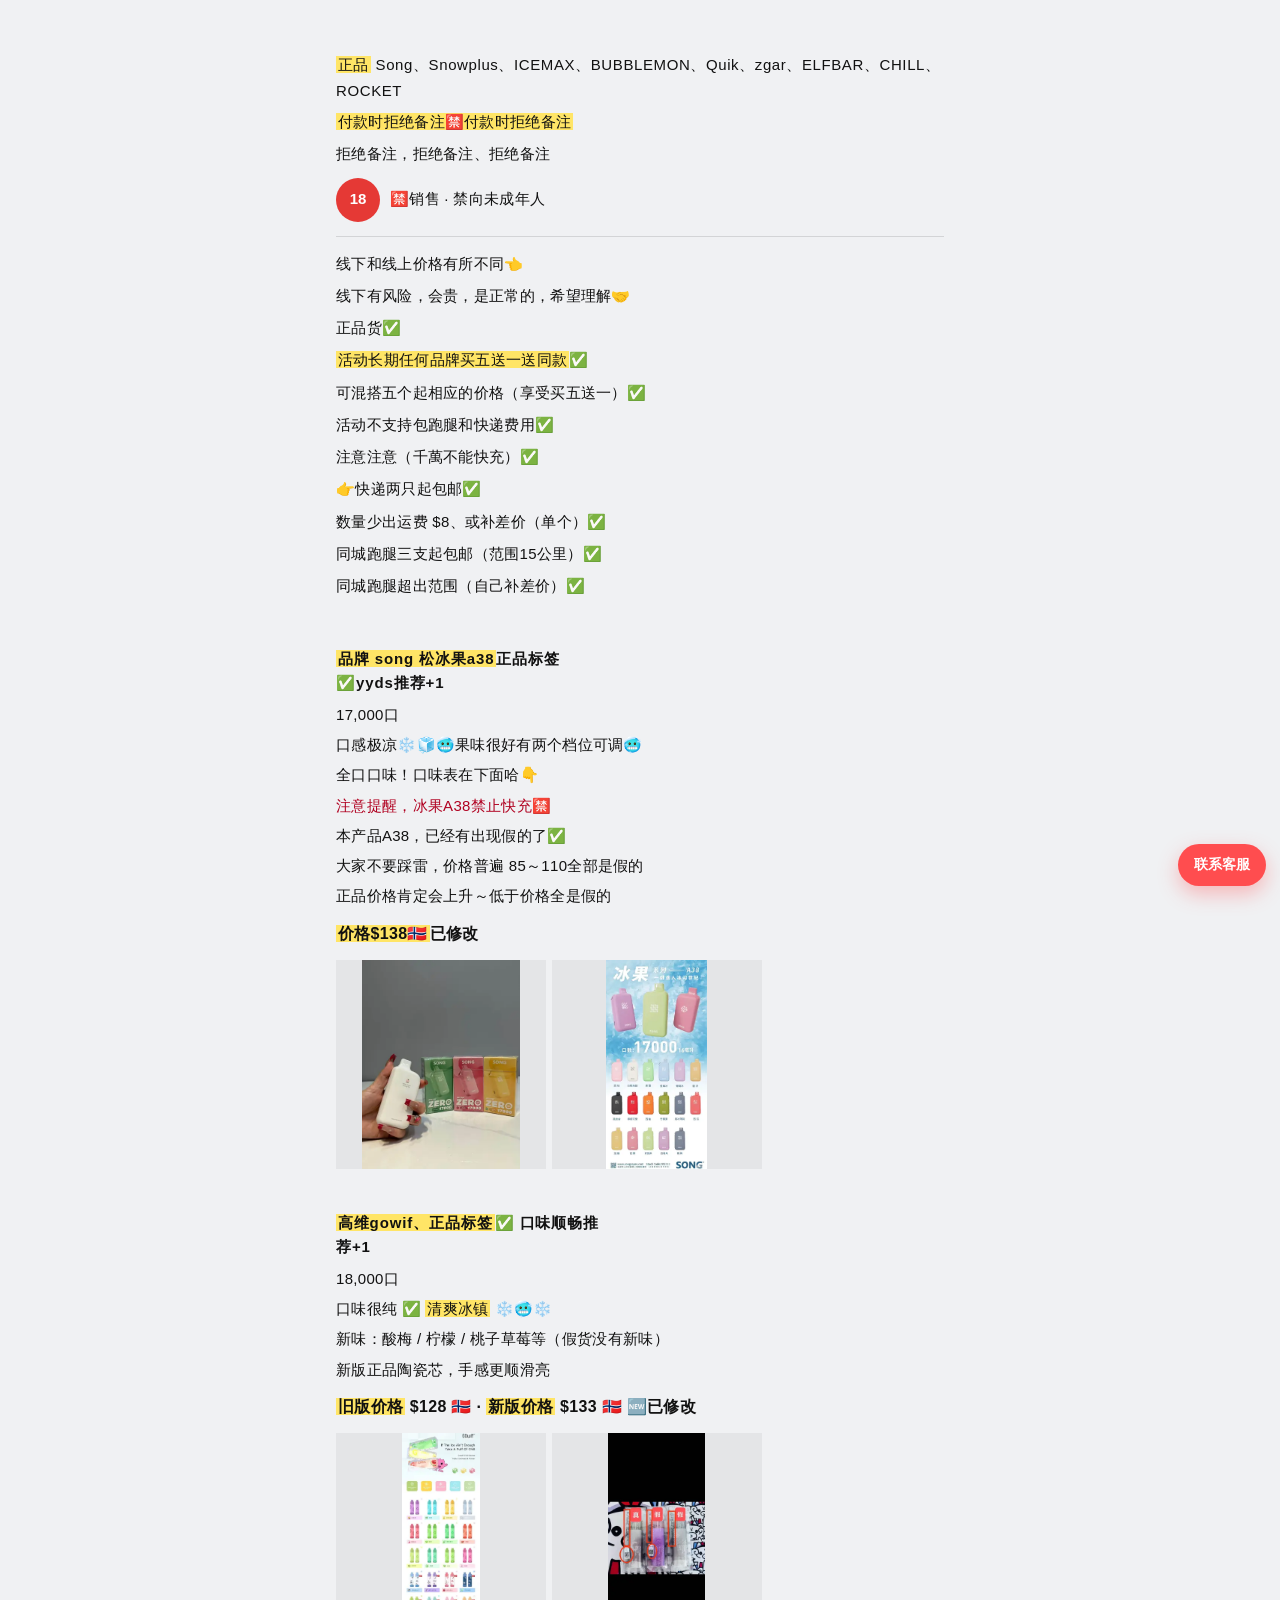
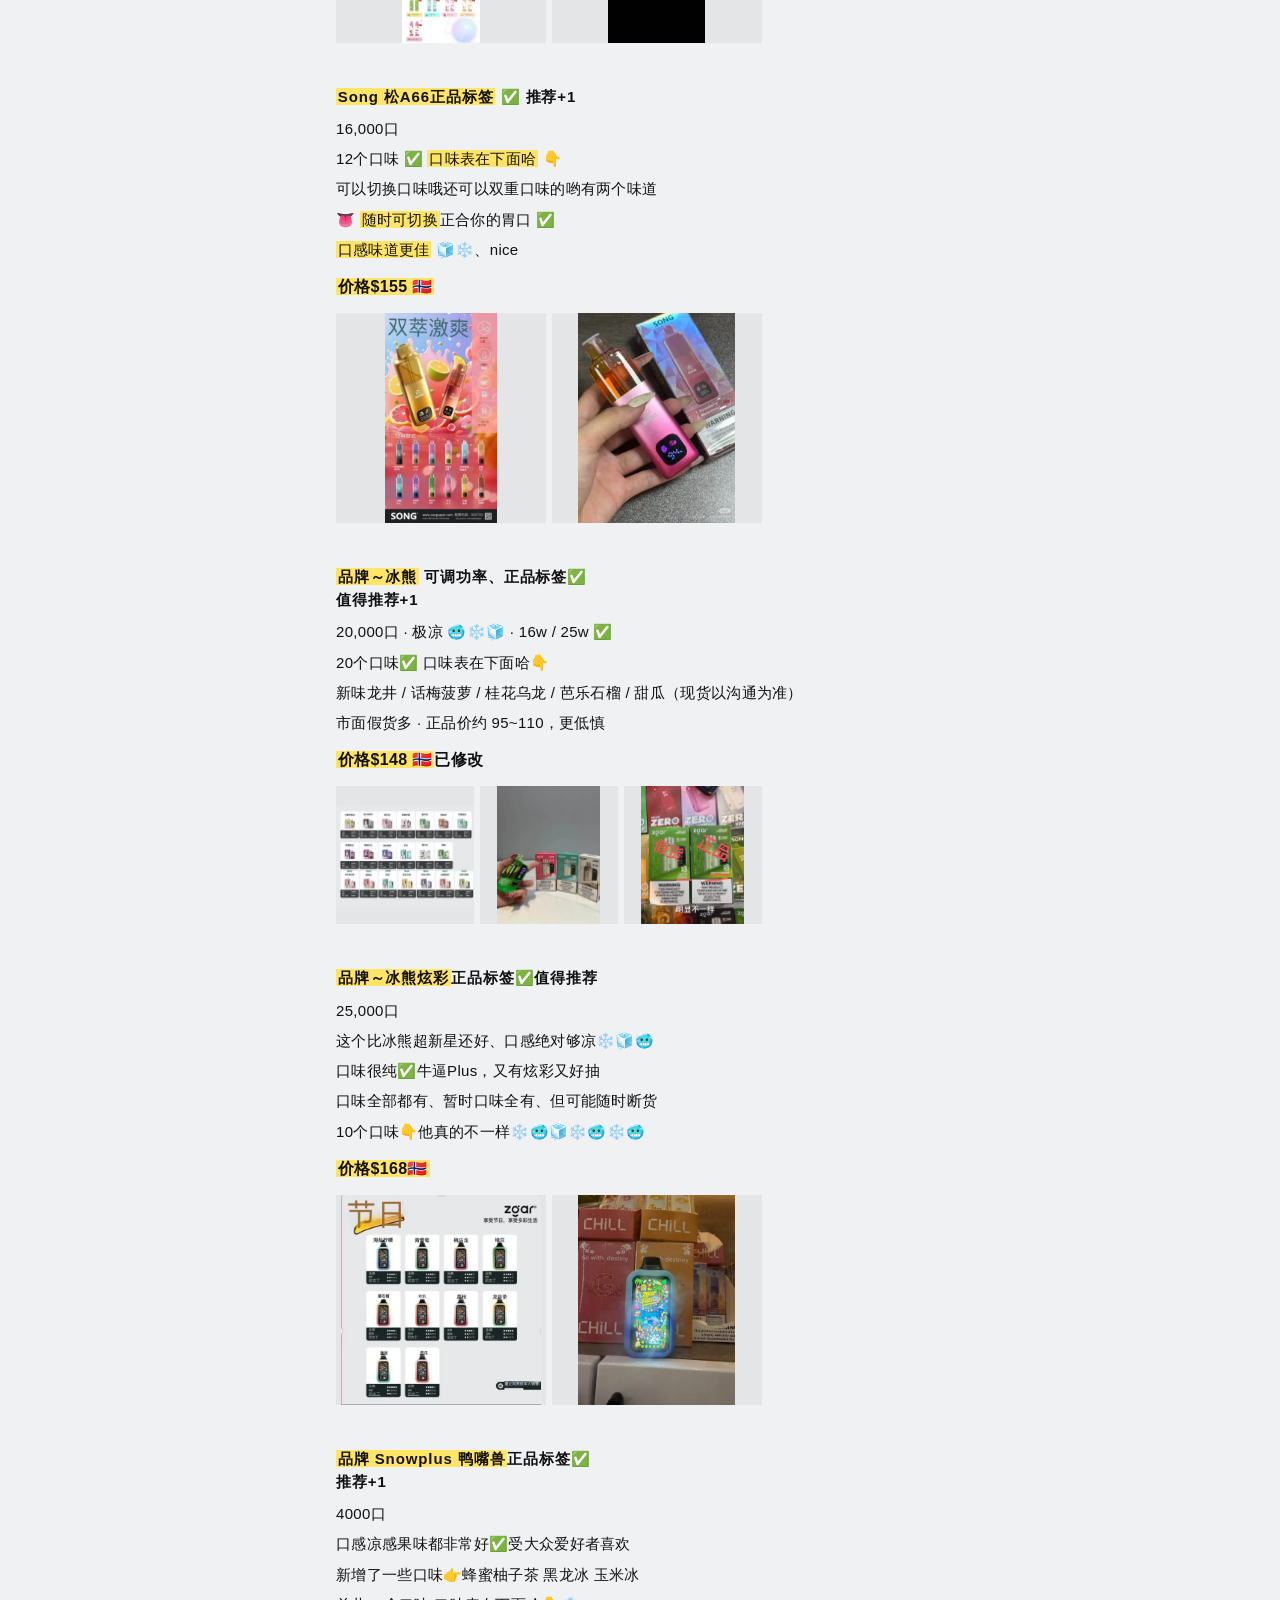
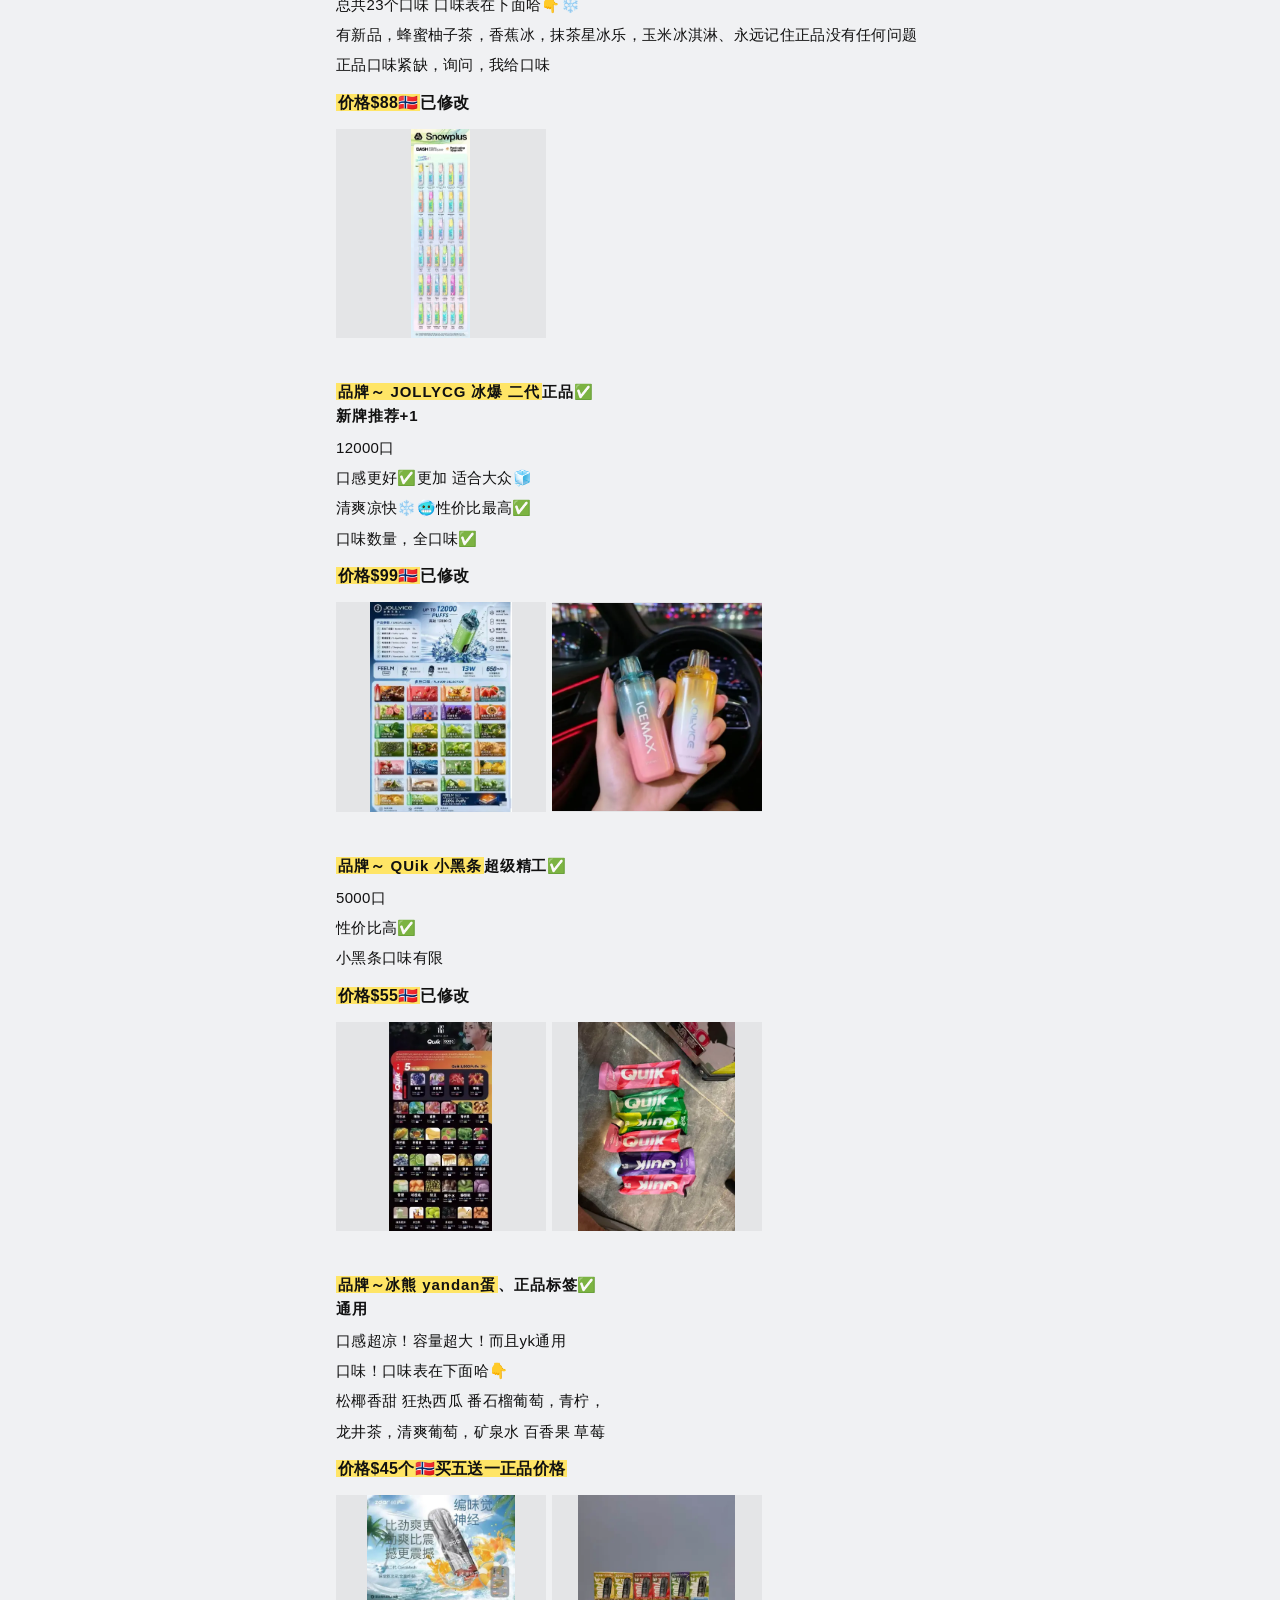
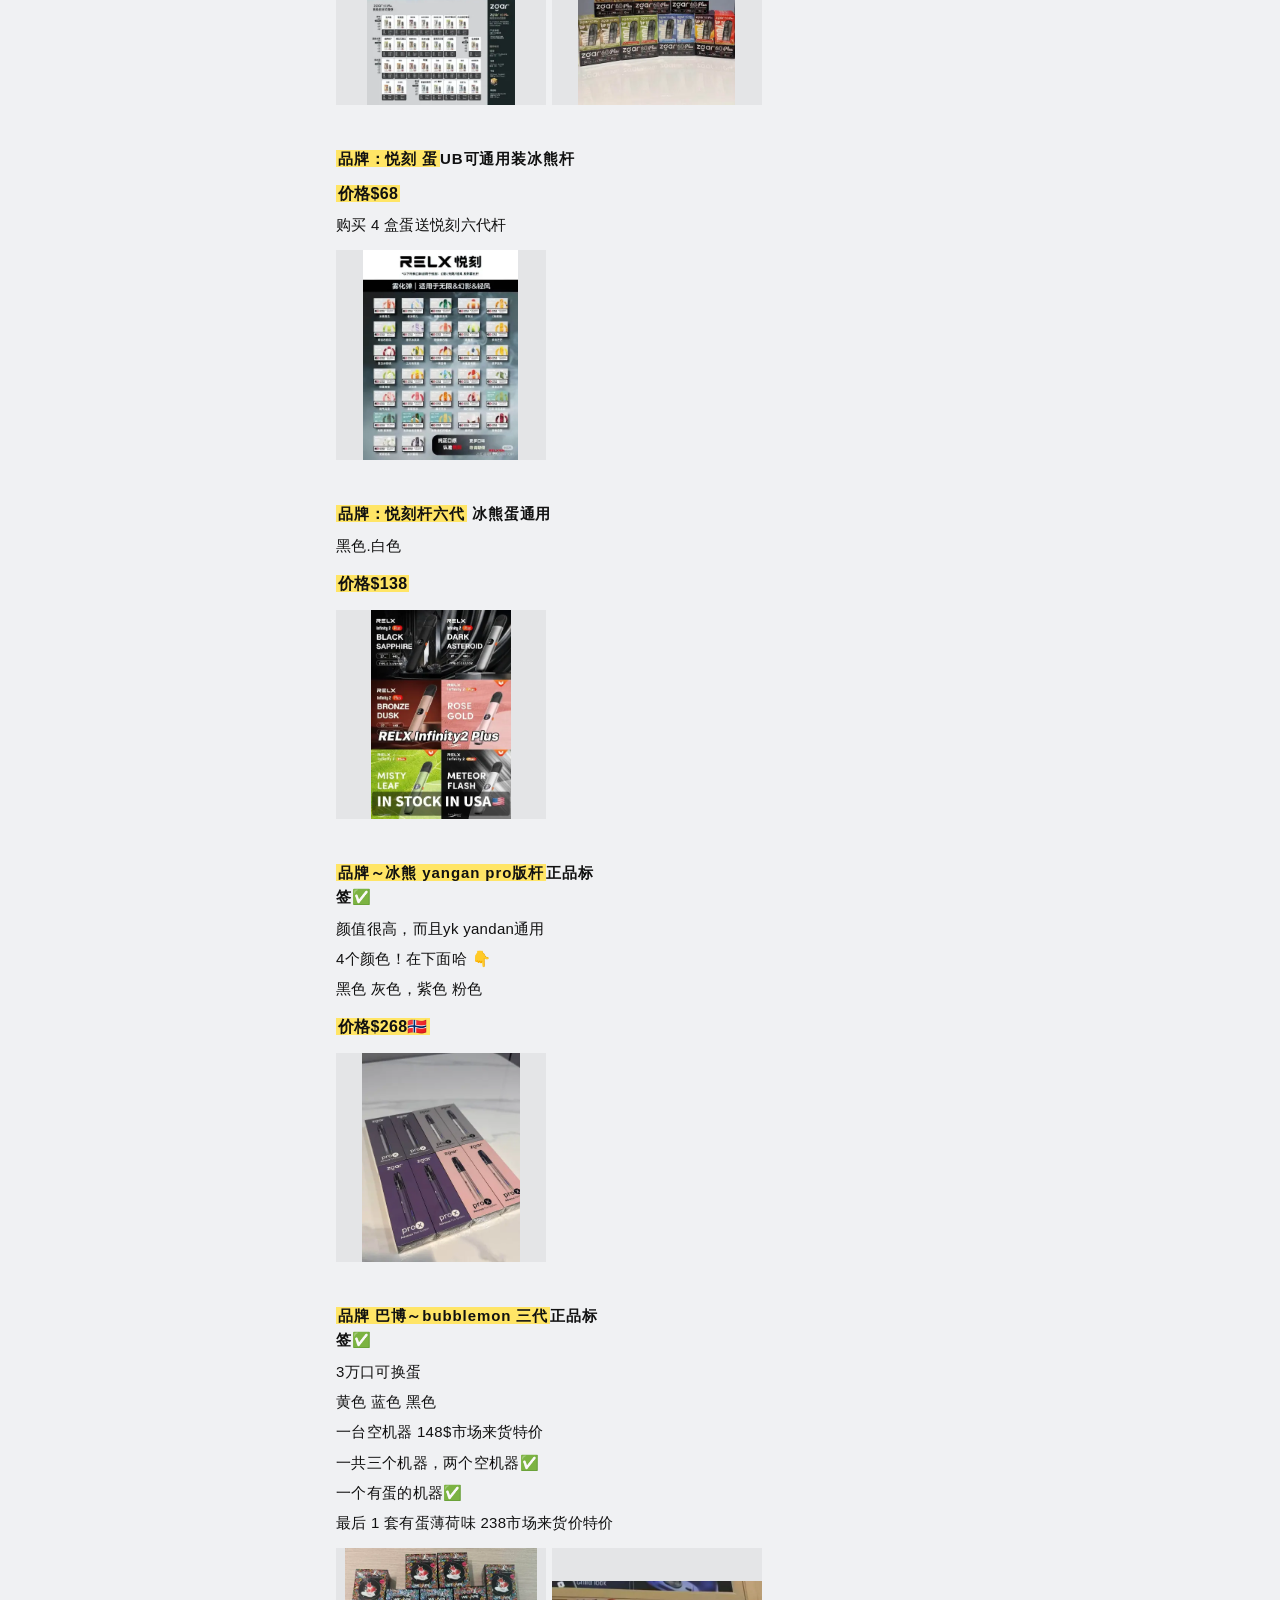
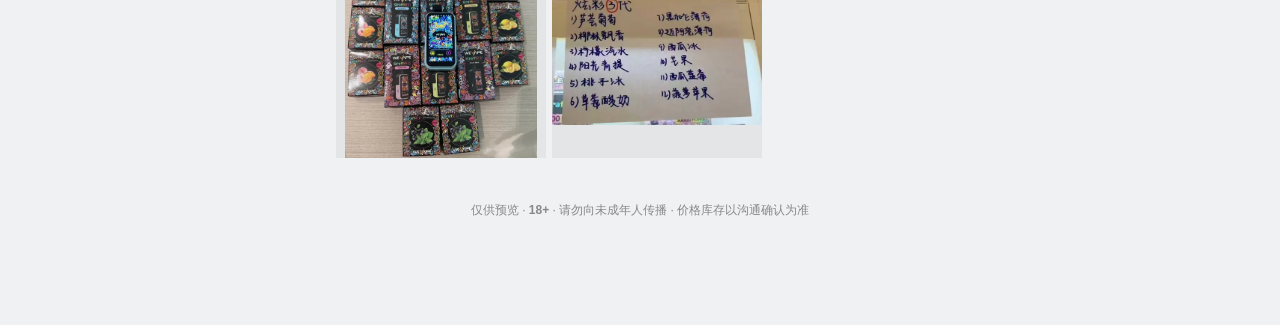
==== commit 7c62acaf: "fix: align Song A38 copy to original listing" ====
--- a/index.html
+++ b/index.html
@@ -7,7 +7,7 @@
   <meta name="referrer" content="no-referrer" />
   <meta name="theme-color" content="#f0f1f3" />
   <title>精选价目</title>
-  <link rel="stylesheet" href="style.css?v=smoke6" />
+  <link rel="stylesheet" href="style.css?v=smoke7" />
 </head>
 <body>
   <main class="feed">
@@ -31,15 +31,15 @@
     </section>
 
     <section class="block">
-      <p class="hook"><mark>song 松冰果a38正品标签</mark>✅ yyds推荐+1</p>
+      <p class="hook"><mark>品牌 song 松冰果a38</mark>正品标签✅yyds推荐+1</p>
       <p>17,000口</p>
-      <p>口感极凉 ❄️🧊🥶 果味很好有两个档位可调 🥶</p>
-      <p><mark>全口口味！</mark>口味表在下面哈 👇</p>
-      <p class="warn">注意提醒，冰果A38禁止快充 🚫</p>
+      <p>口感极凉❄️🧊🥶果味很好有两个档位可调🥶</p>
+      <p>全口口味！口味表在下面哈👇</p>
+      <p class="warn">注意提醒，冰果A38禁止快充🈲</p>
       <p>本产品A38，已经有出现假的了✅</p>
-      <p>大家不要踩雷，价格普遍 85~110全部是假的</p>
-      <p>正品价格肯定会上升~低于价格全是假的</p>
-      <p class="price"><mark>价格$138 🇳🇴</mark>已修改</p>
+      <p>大家不要踩雷，价格普遍 85～110全部是假的</p>
+      <p>正品价格肯定会上升～低于价格全是假的</p>
+      <p class="price"><mark>价格$138🇳🇴</mark>已修改</p>
       <div class="shots n2">
         <button type="button" class="shot" data-full="images/1.webp" data-jpg="images/1.jpg"><img src="images/thumbs/1.webp" alt="图1" loading="eager" decoding="async" onerror="this.src=this.parentNode.dataset.jpg" /></button>
         <button type="button" class="shot" data-full="images/2.webp" data-jpg="images/2.jpg"><img src="images/thumbs/2.webp" alt="图2" loading="eager" decoding="async" onerror="this.src=this.parentNode.dataset.jpg" /></button>
@@ -209,6 +209,6 @@
     </div>
   </div>
 
-  <script src="app.js?v=smoke6" defer></script>
+  <script src="app.js?v=smoke7" defer></script>
 </body>
 </html>
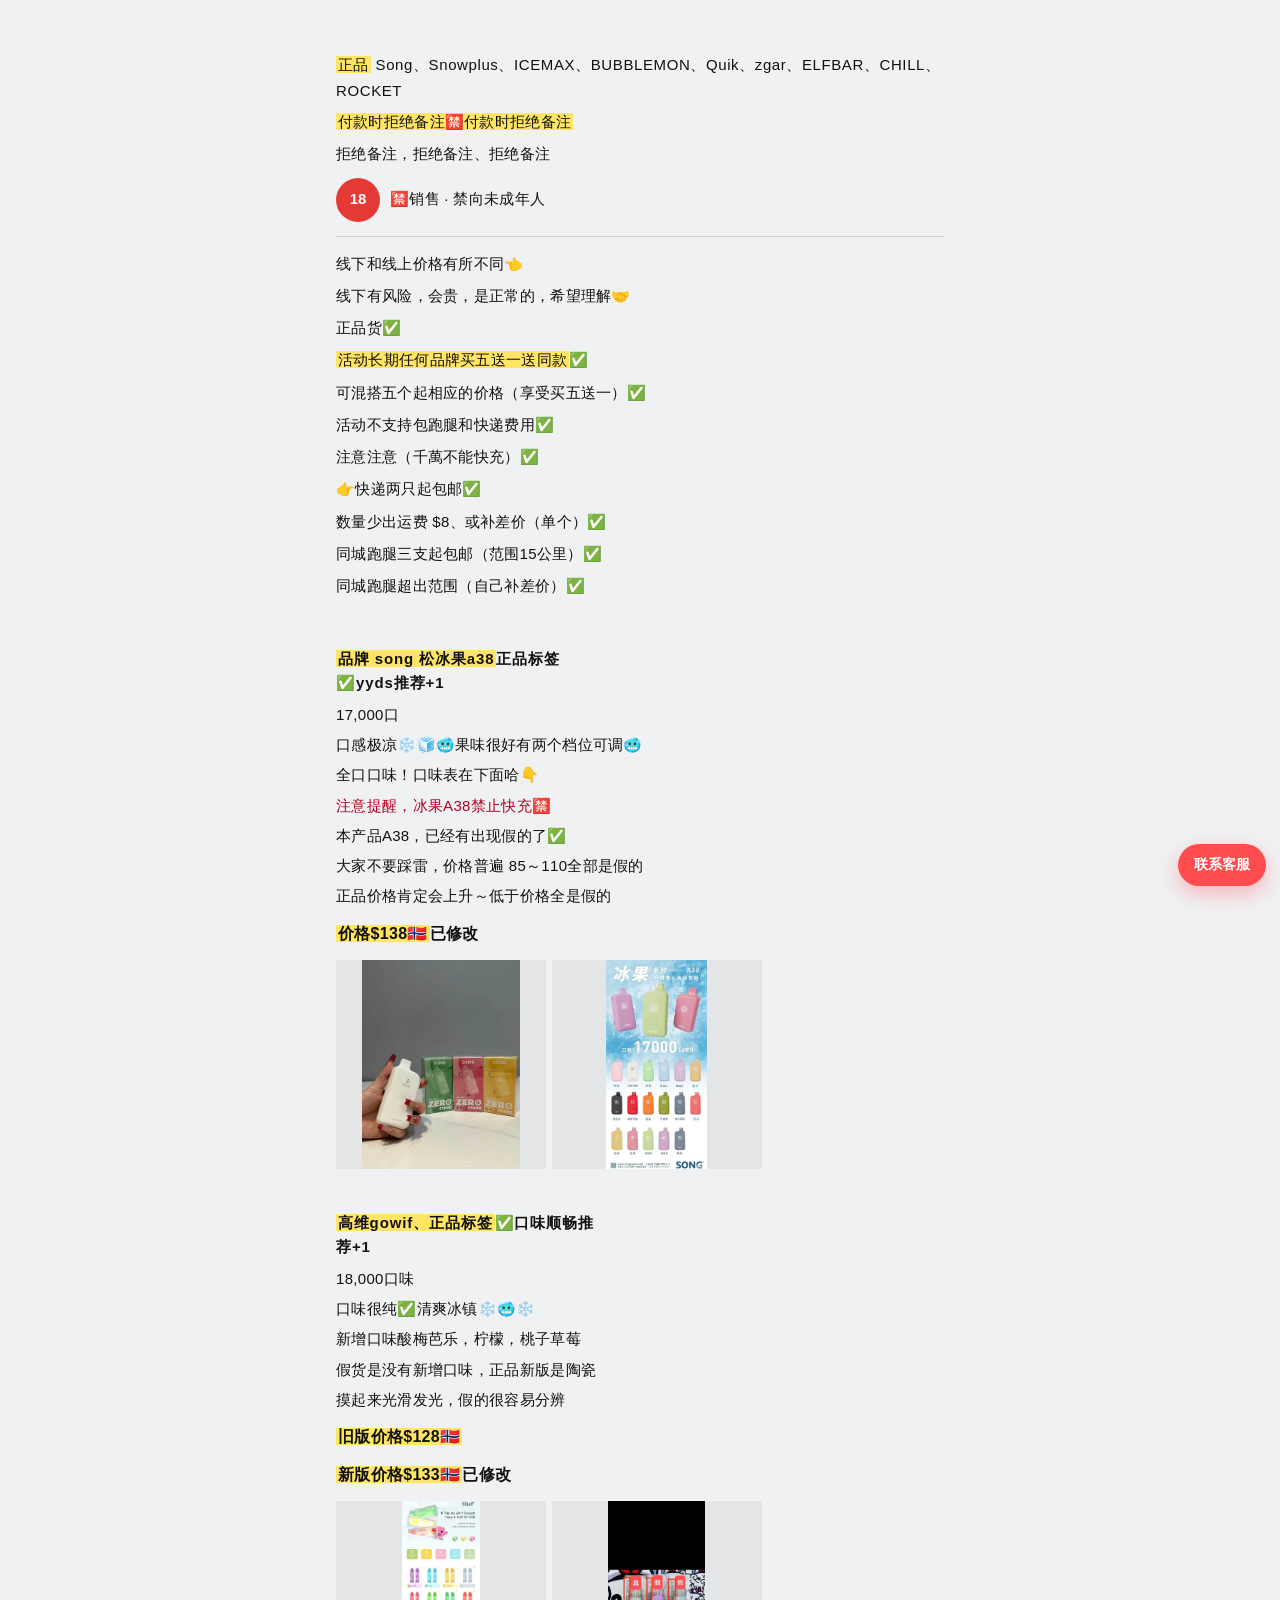
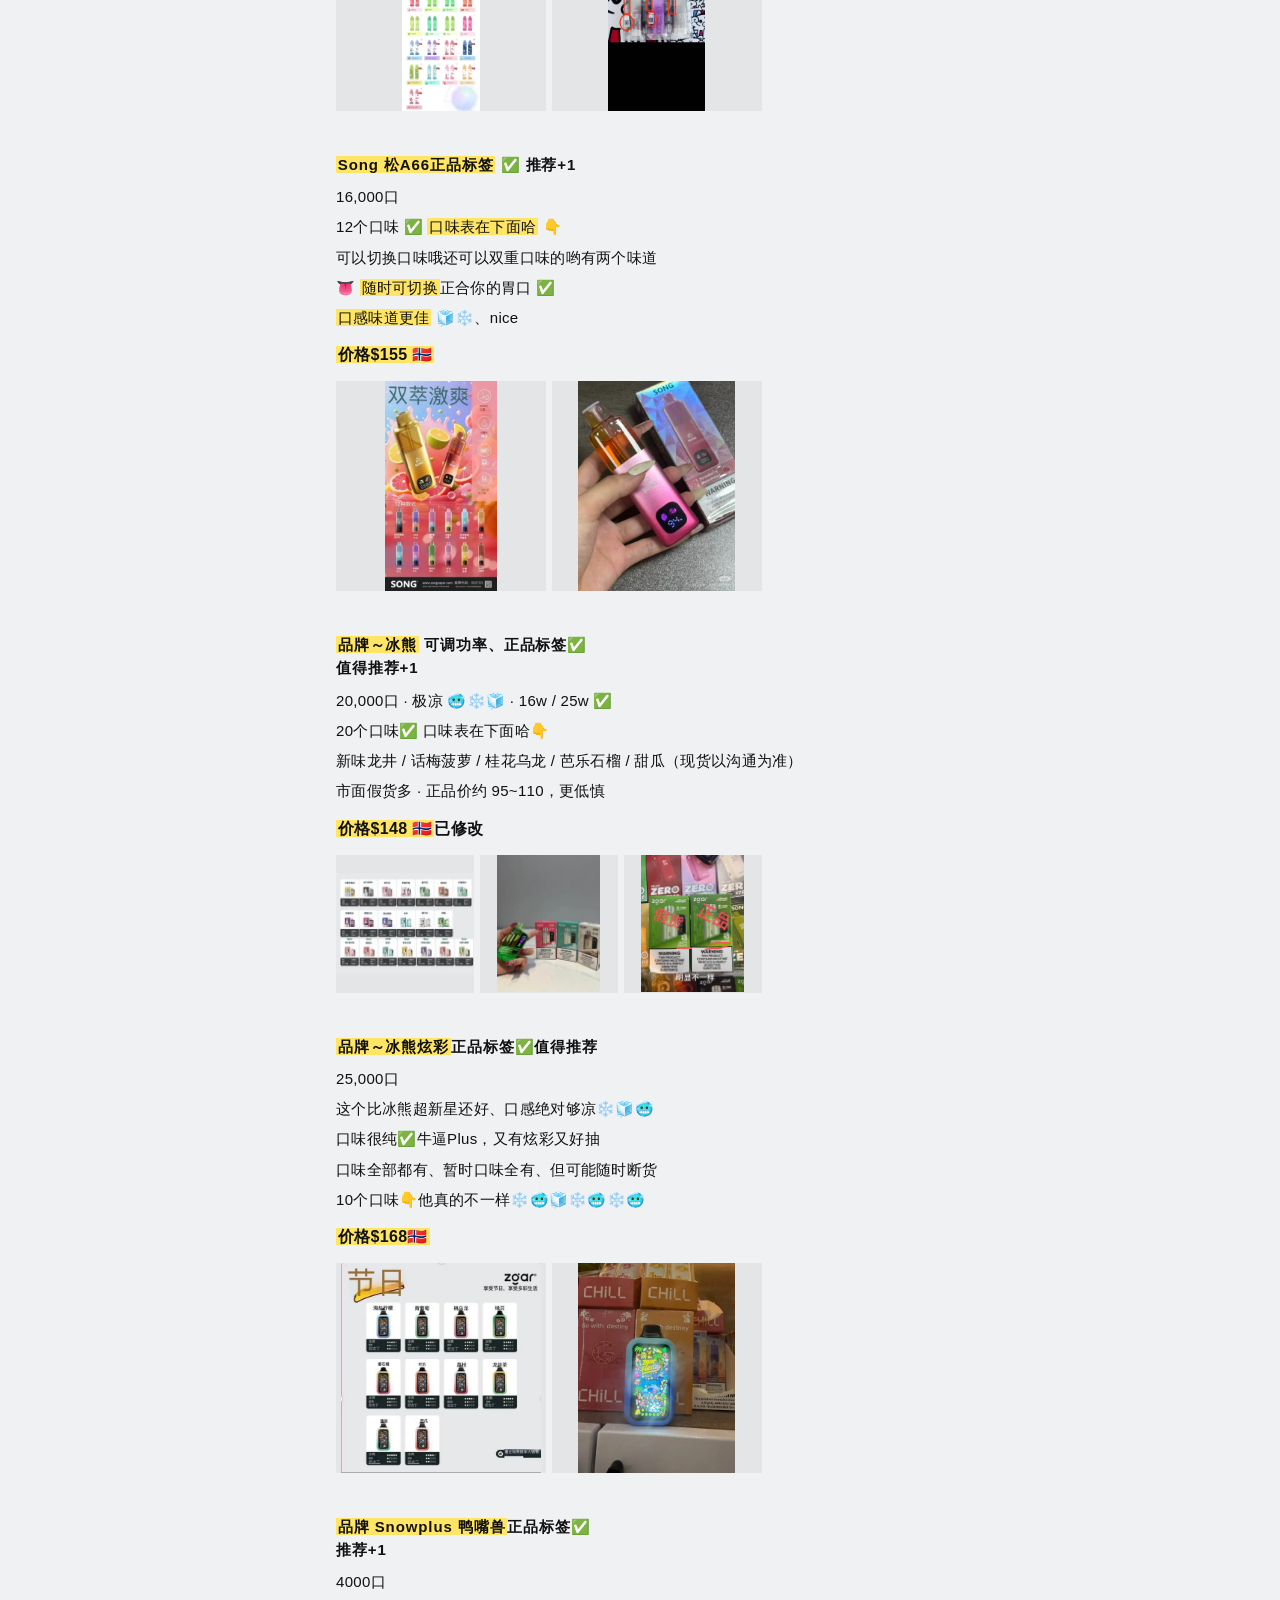
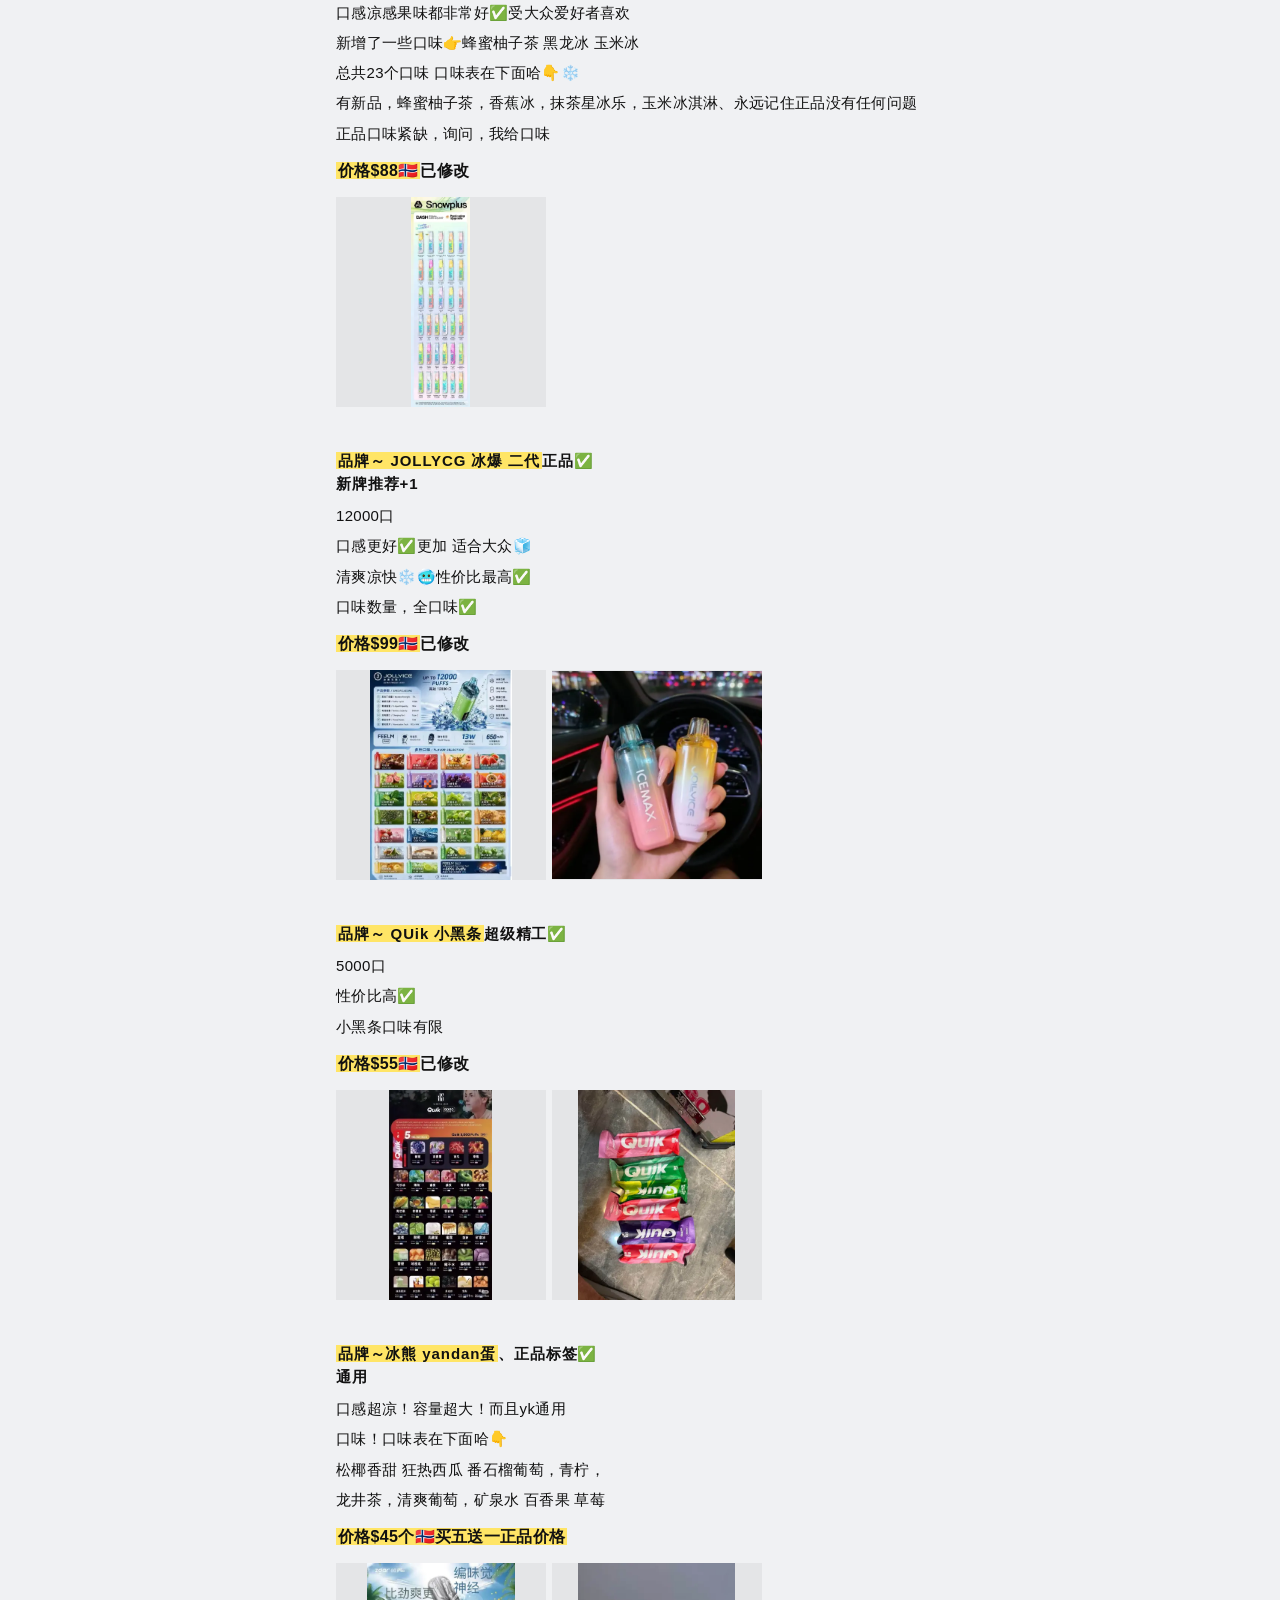
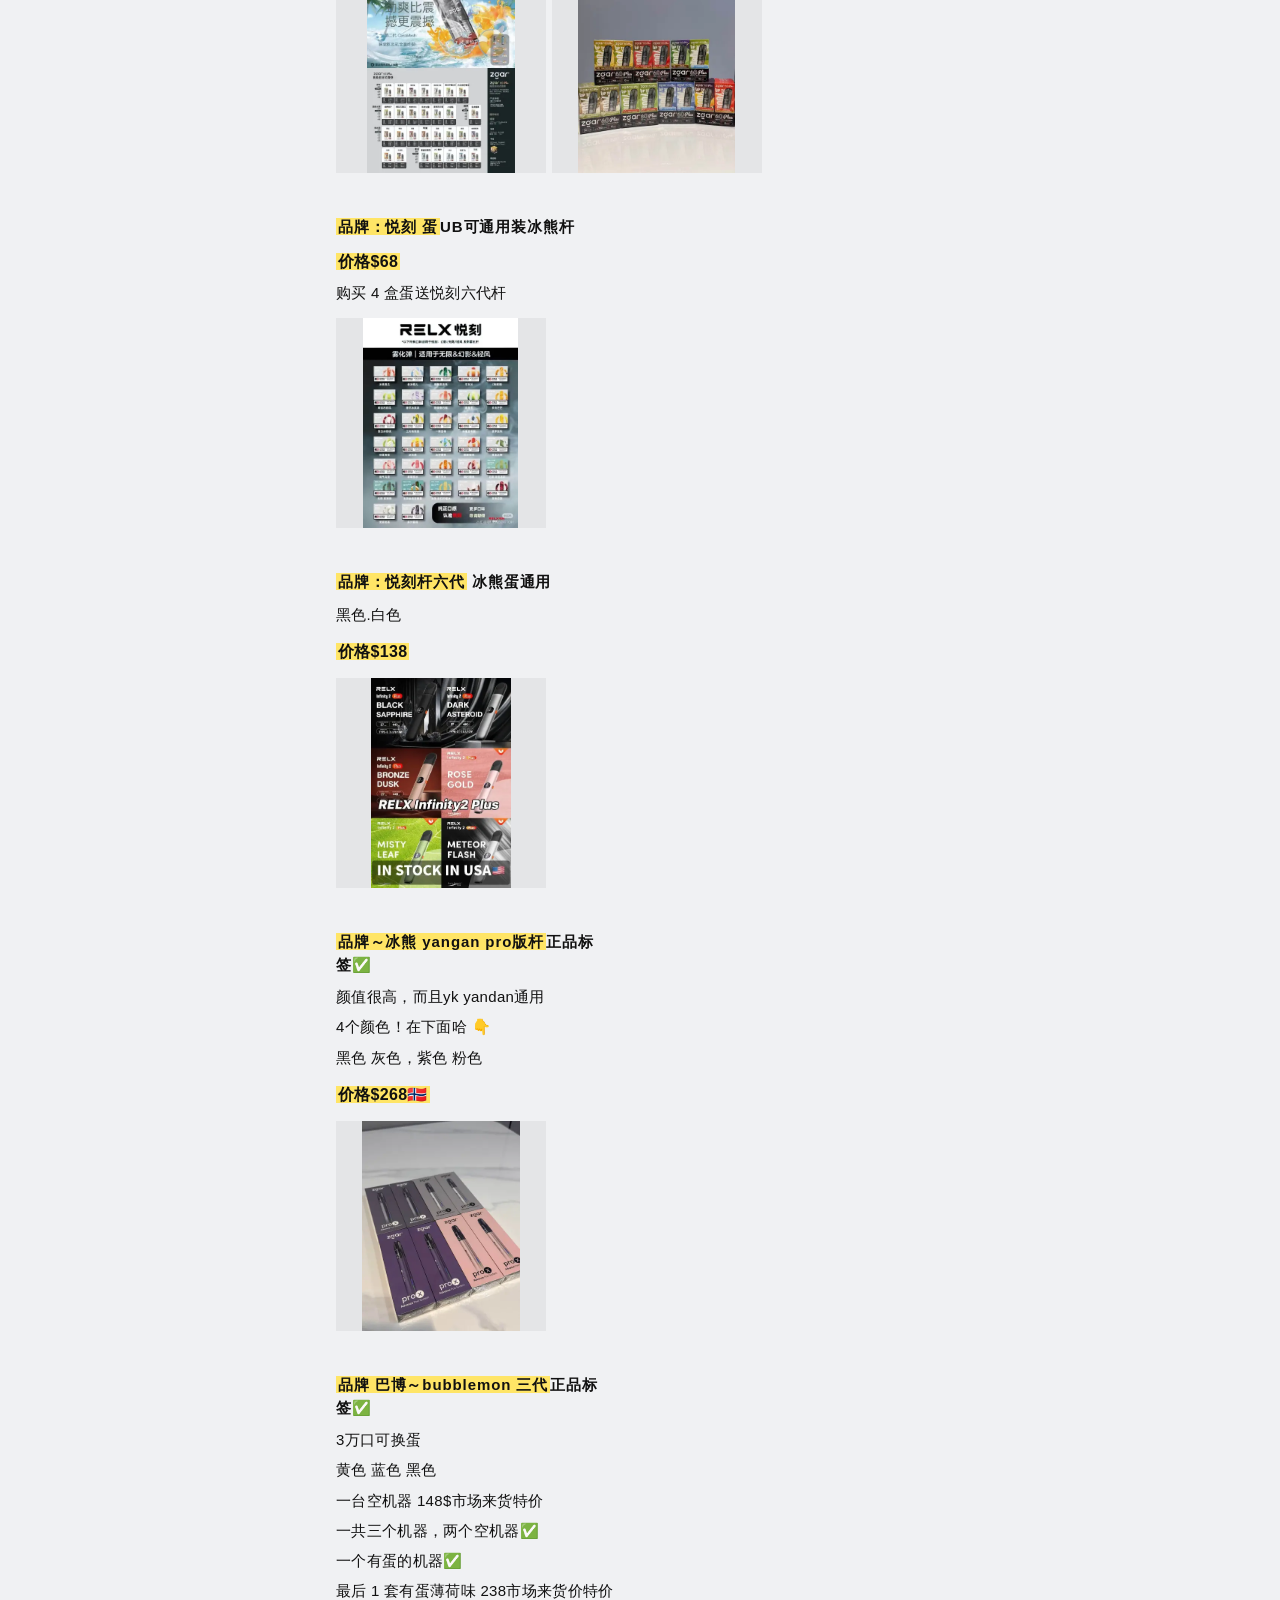
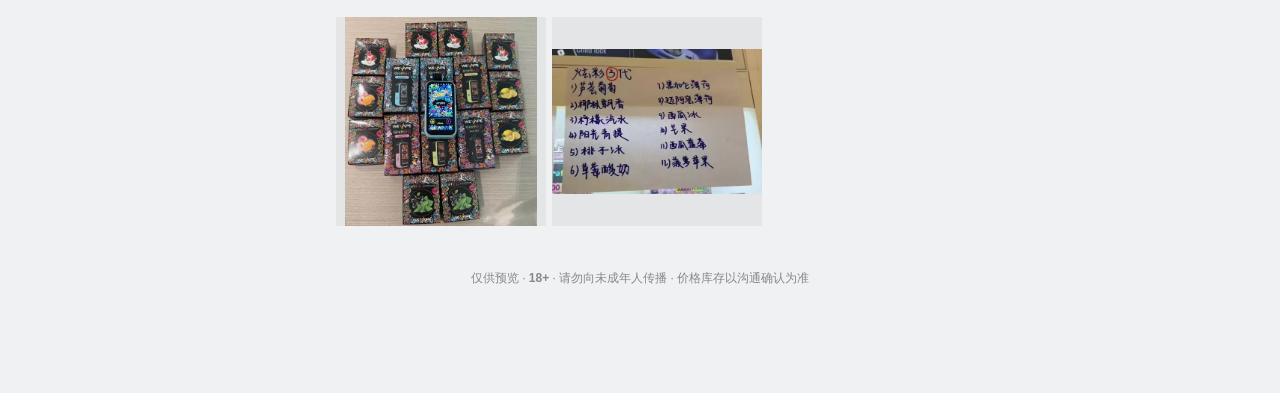
==== commit aeb0663f: "fix: restore gowif copy to original listing" ====
--- a/index.html
+++ b/index.html
@@ -7,7 +7,7 @@
   <meta name="referrer" content="no-referrer" />
   <meta name="theme-color" content="#f0f1f3" />
   <title>精选价目</title>
-  <link rel="stylesheet" href="style.css?v=smoke7" />
+  <link rel="stylesheet" href="style.css?v=smoke8" />
 </head>
 <body>
   <main class="feed">
@@ -47,12 +47,14 @@
     </section>
 
     <section class="block">
-      <p class="hook"><mark>高维gowif、正品标签</mark>✅ 口味顺畅推荐+1</p>
-      <p>18,000口</p>
-      <p>口味很纯 ✅ <mark>清爽冰镇</mark> ❄️🥶❄️</p>
-      <p>新味：酸梅 / 柠檬 / 桃子草莓等（假货没有新味）</p>
-      <p>新版正品陶瓷芯，手感更顺滑亮</p>
-      <p class="price"><mark>旧版价格</mark> $128 🇳🇴 · <mark>新版价格</mark> $133 🇳🇴 🆕已修改</p>
+      <p class="hook"><mark>高维gowif、正品标签</mark>✅口味顺畅推荐+1</p>
+      <p>18,000口味</p>
+      <p>口味很纯✅清爽冰镇❄️🥶❄️</p>
+      <p>新增口味酸梅芭乐，柠檬，桃子草莓</p>
+      <p>假货是没有新增口味，正品新版是陶瓷</p>
+      <p>摸起来光滑发光，假的很容易分辨</p>
+      <p class="price"><mark>旧版价格$128🇳🇴</mark></p>
+      <p class="price"><mark>新版价格$133🇳🇴</mark>已修改</p>
       <div class="shots n2">
         <button type="button" class="shot" data-full="images/3.webp" data-jpg="images/3.jpg"><img src="images/thumbs/3.webp" alt="图3" loading="lazy" decoding="async" onerror="this.src=this.parentNode.dataset.jpg" /></button>
         <button type="button" class="shot" data-full="images/4.webp" data-jpg="images/4.jpg"><img src="images/thumbs/4.webp" alt="图4" loading="lazy" decoding="async" onerror="this.src=this.parentNode.dataset.jpg" /></button>
@@ -209,6 +211,6 @@
     </div>
   </div>
 
-  <script src="app.js?v=smoke7" defer></script>
+  <script src="app.js?v=smoke8" defer></script>
 </body>
 </html>
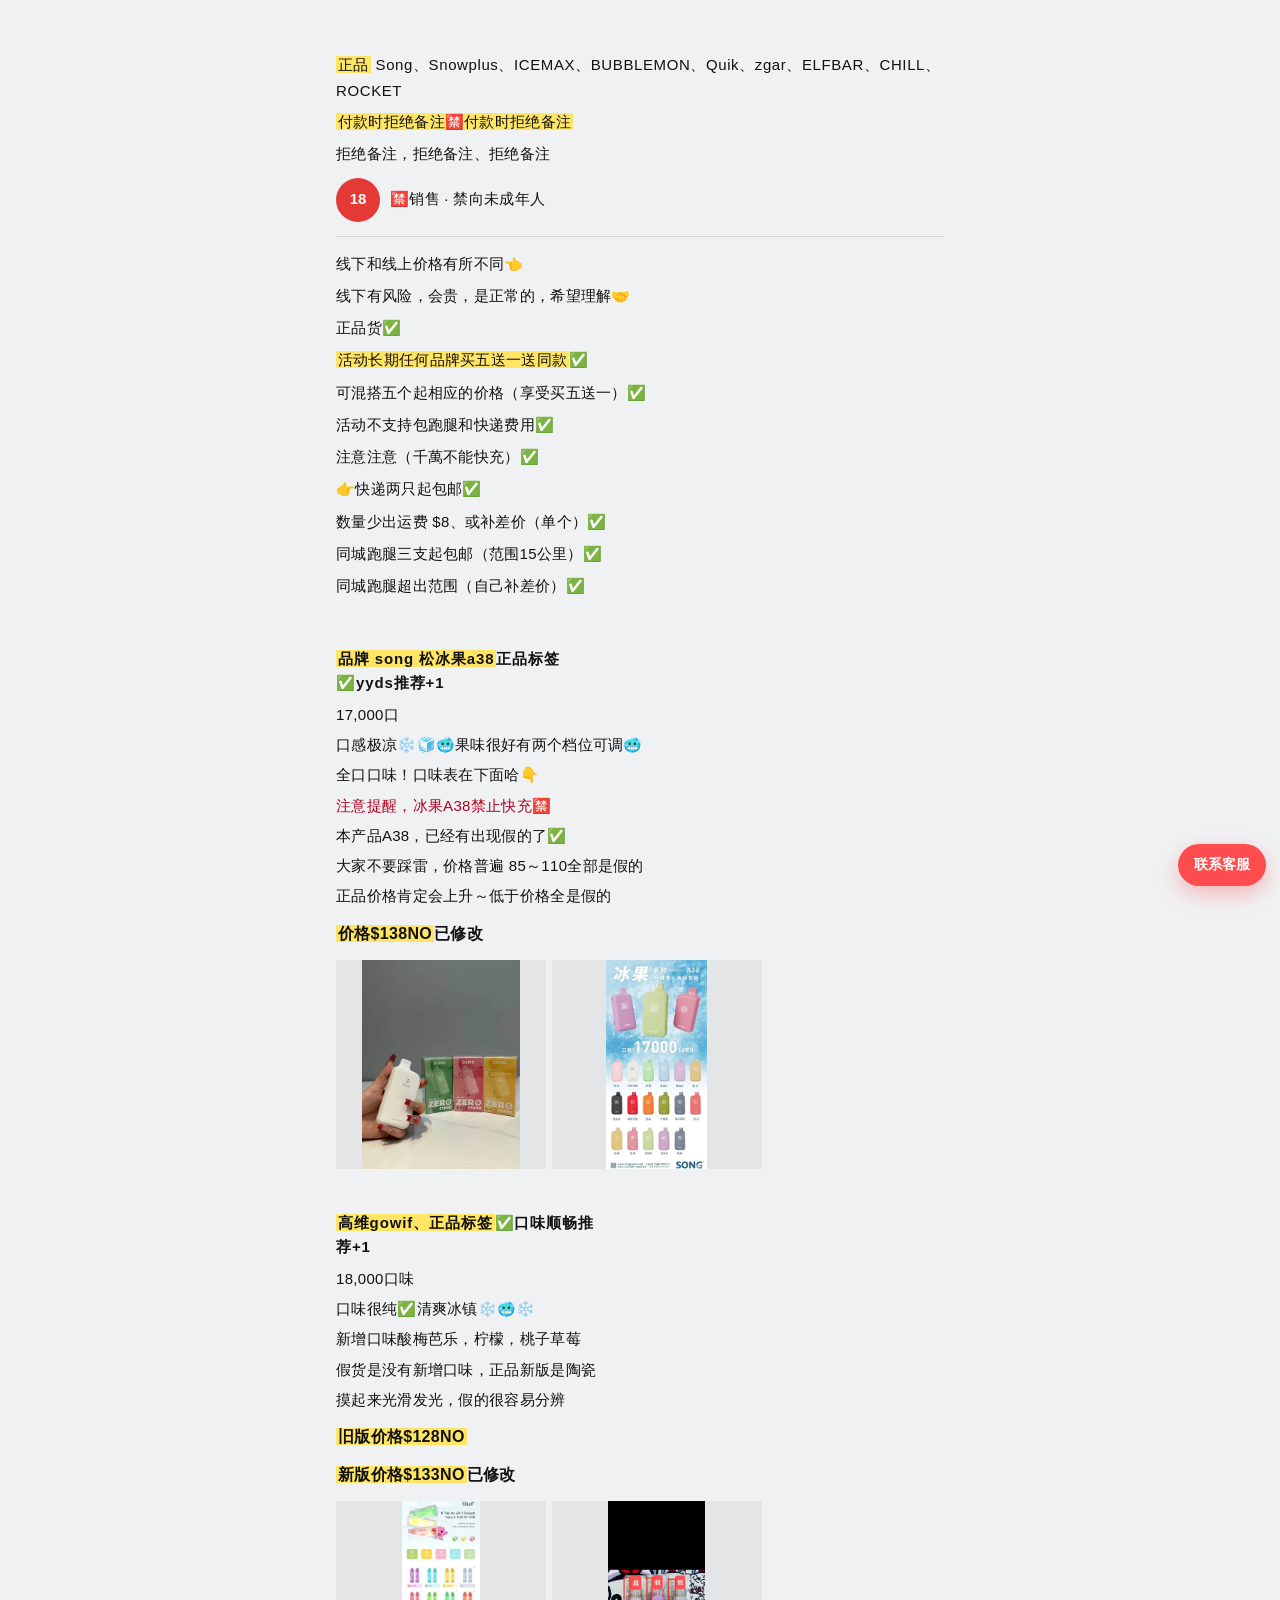
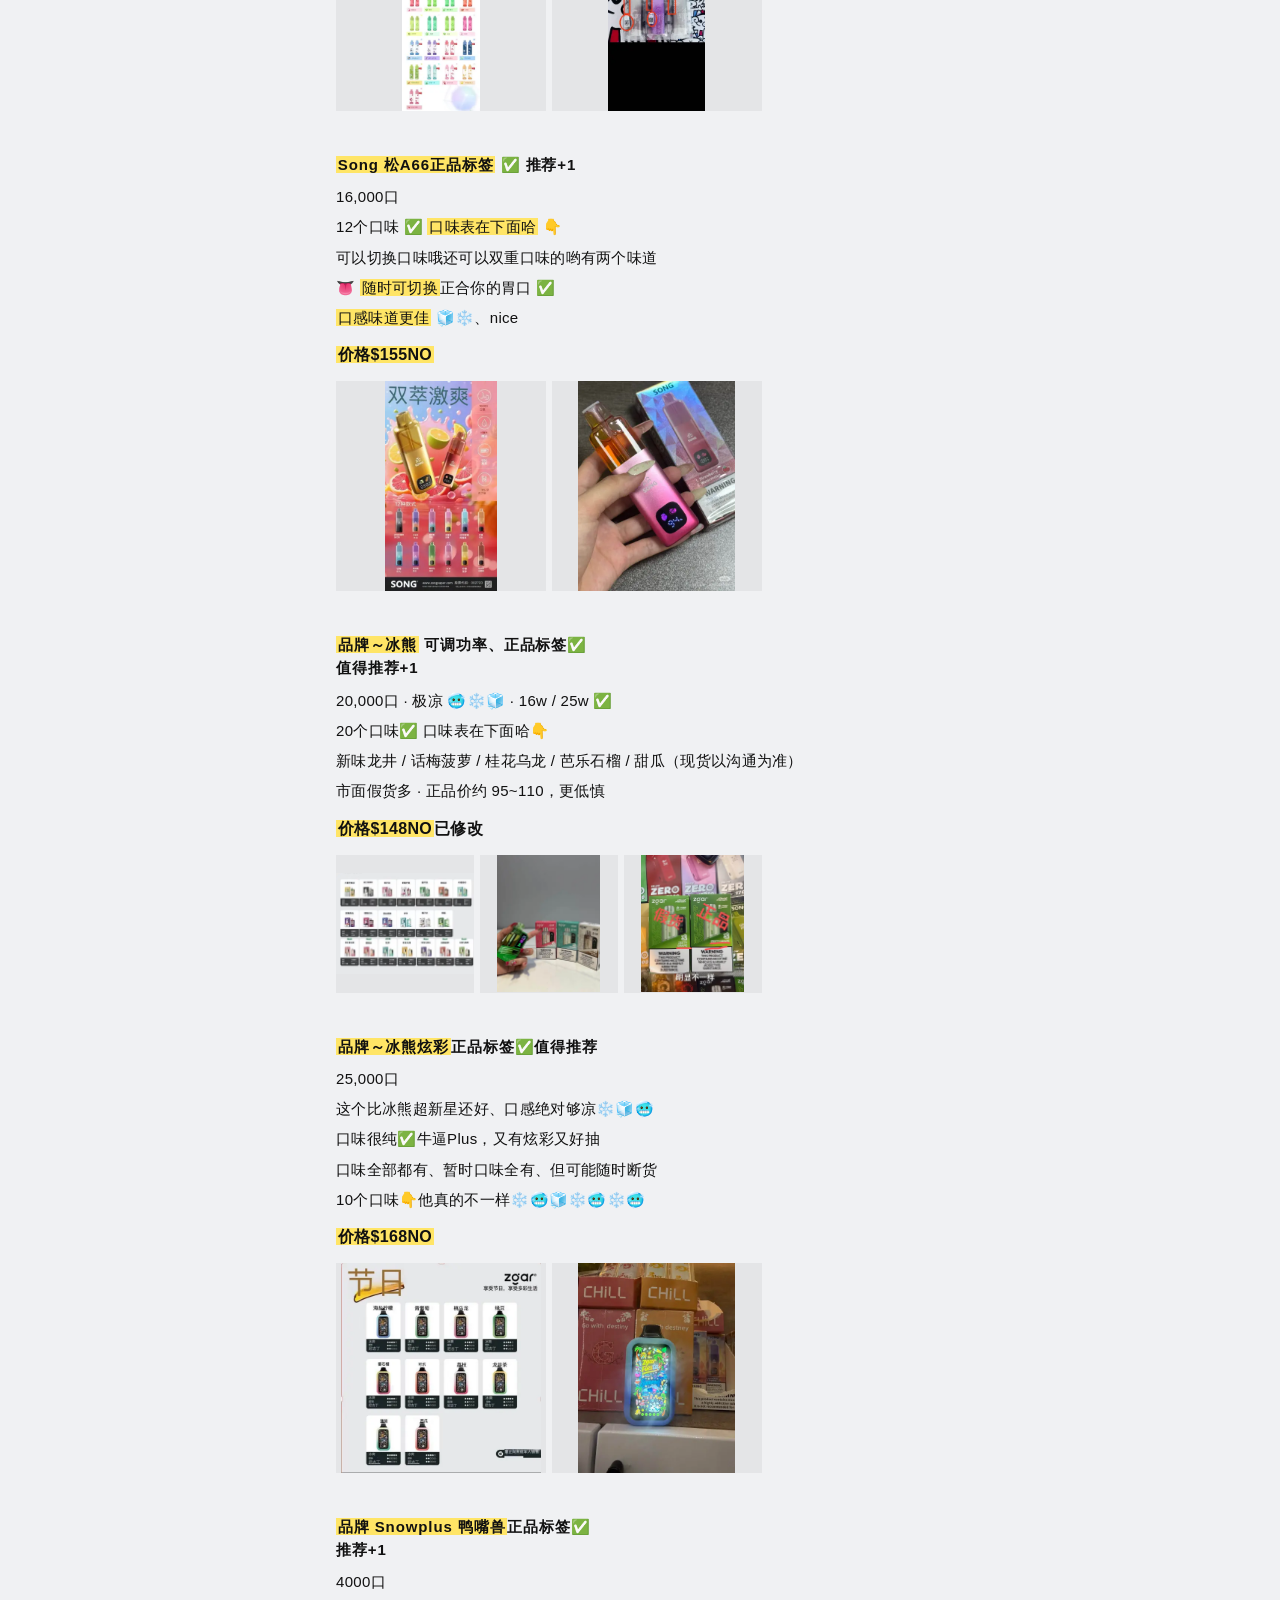
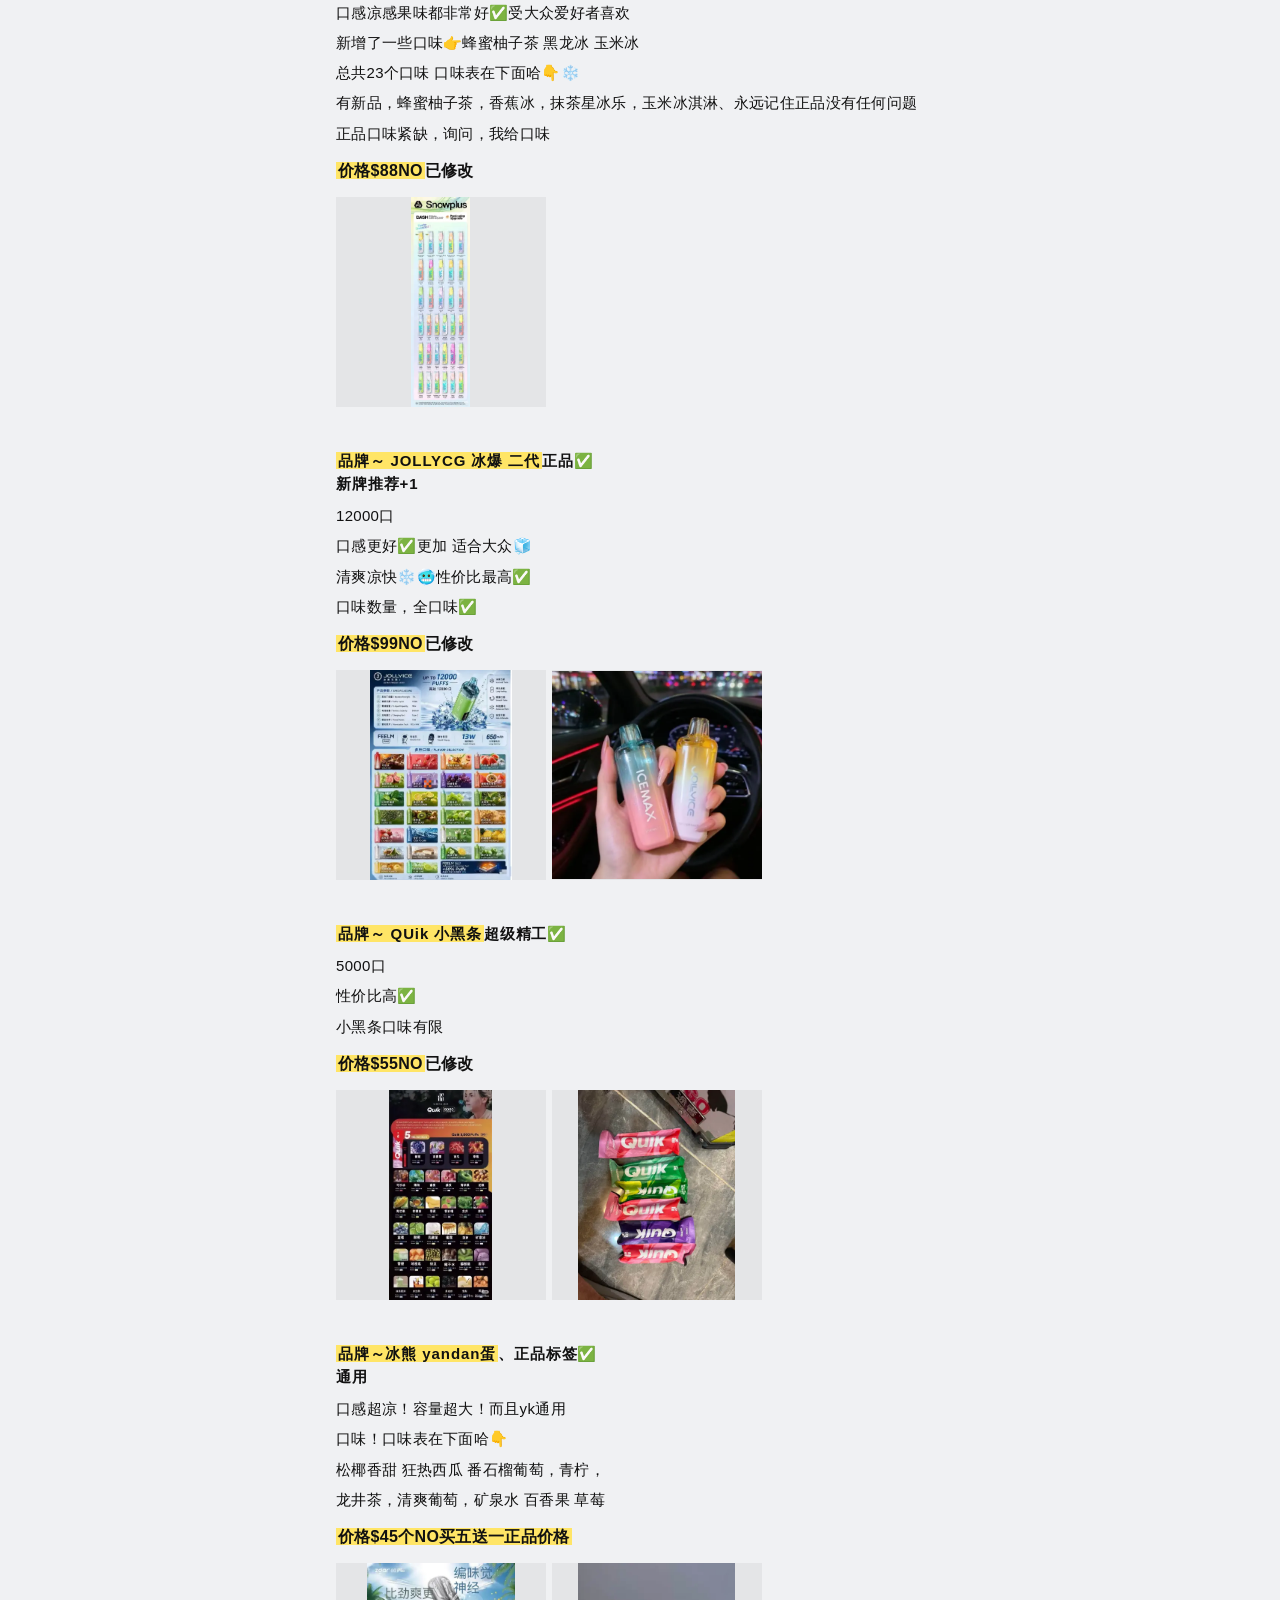
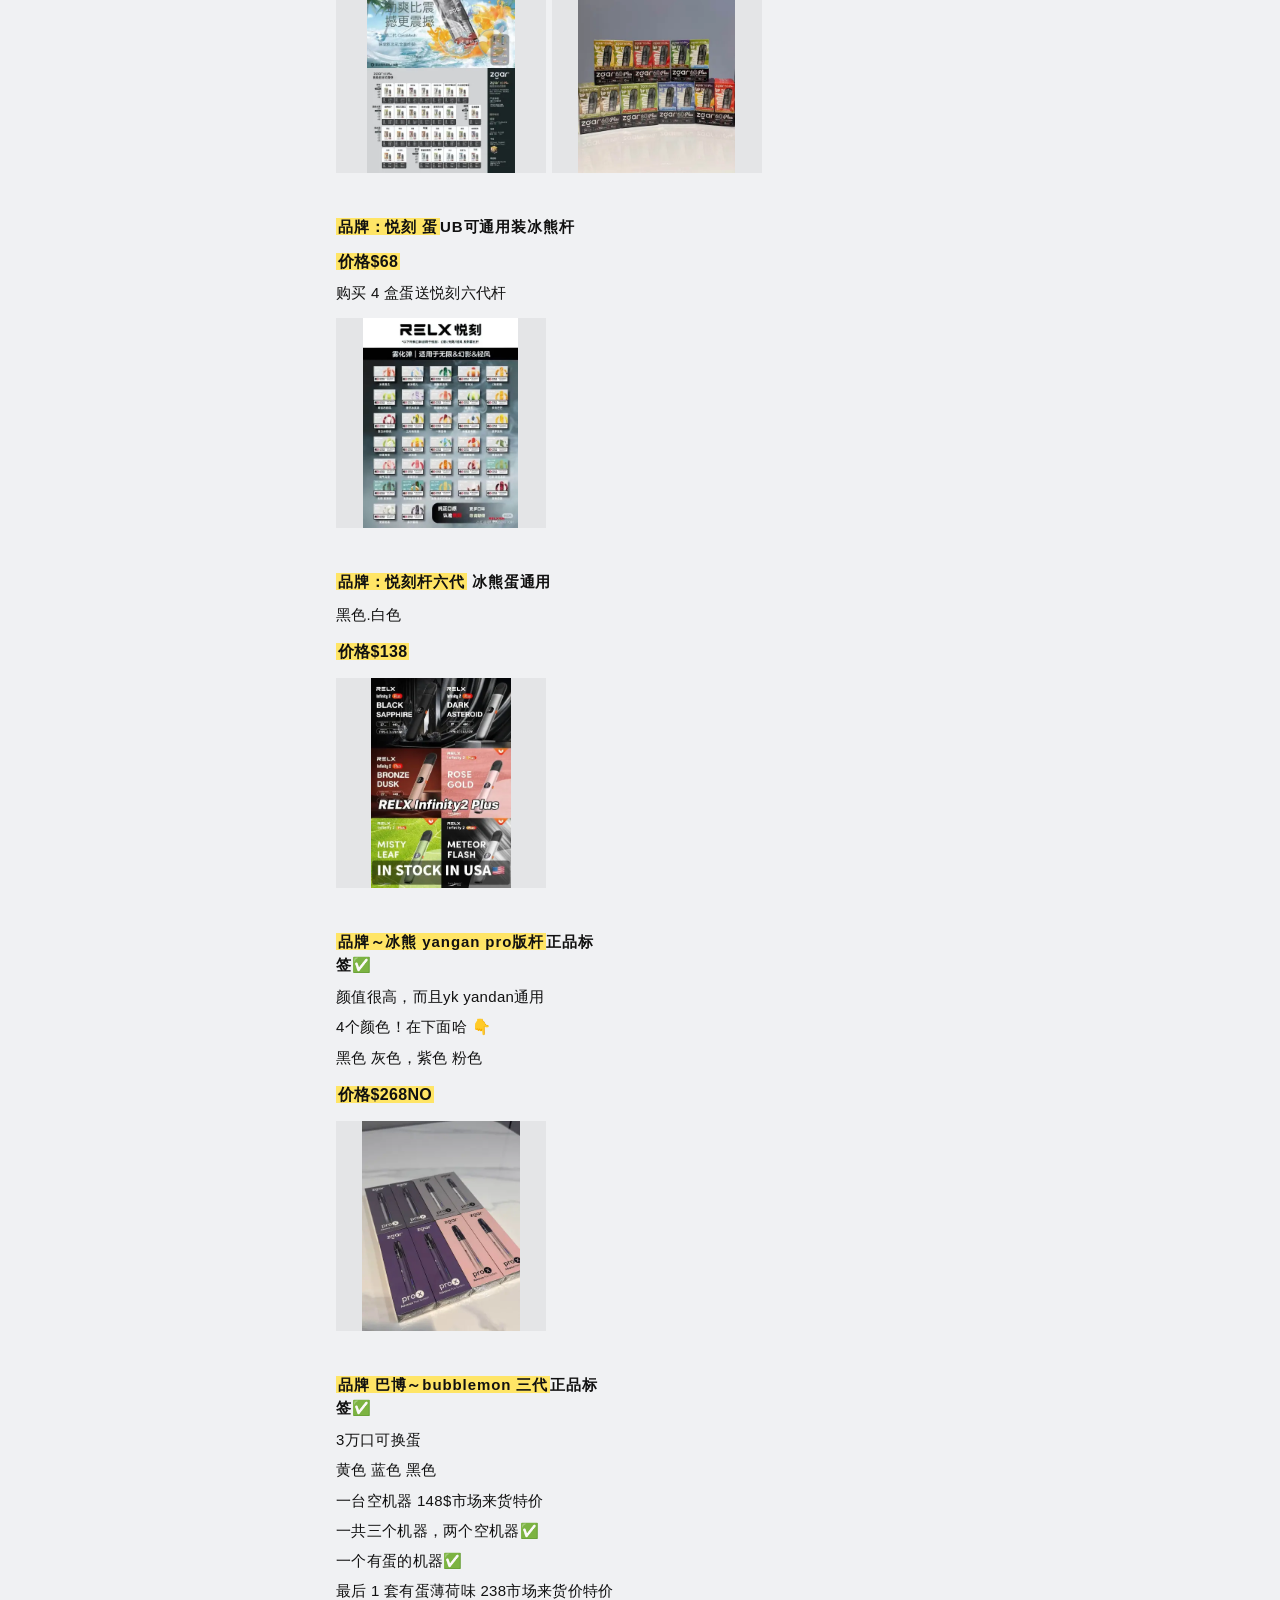
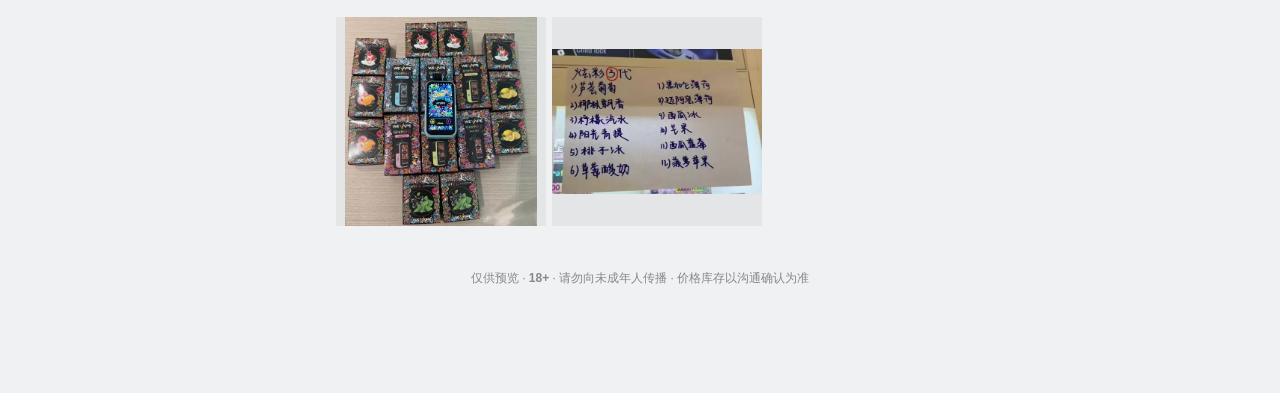
==== commit c3390cb7: "fix: keep price suffix as plain NO, not flag emoji" ====
--- a/index.html
+++ b/index.html
@@ -7,7 +7,7 @@
   <meta name="referrer" content="no-referrer" />
   <meta name="theme-color" content="#f0f1f3" />
   <title>精选价目</title>
-  <link rel="stylesheet" href="style.css?v=smoke8" />
+  <link rel="stylesheet" href="style.css?v=smoke9" />
 </head>
 <body>
   <main class="feed">
@@ -39,7 +39,7 @@
       <p>本产品A38，已经有出现假的了✅</p>
       <p>大家不要踩雷，价格普遍 85～110全部是假的</p>
       <p>正品价格肯定会上升～低于价格全是假的</p>
-      <p class="price"><mark>价格$138🇳🇴</mark>已修改</p>
+      <p class="price"><mark>价格$138NO</mark>已修改</p>
       <div class="shots n2">
         <button type="button" class="shot" data-full="images/1.webp" data-jpg="images/1.jpg"><img src="images/thumbs/1.webp" alt="图1" loading="eager" decoding="async" onerror="this.src=this.parentNode.dataset.jpg" /></button>
         <button type="button" class="shot" data-full="images/2.webp" data-jpg="images/2.jpg"><img src="images/thumbs/2.webp" alt="图2" loading="eager" decoding="async" onerror="this.src=this.parentNode.dataset.jpg" /></button>
@@ -53,8 +53,8 @@
       <p>新增口味酸梅芭乐，柠檬，桃子草莓</p>
       <p>假货是没有新增口味，正品新版是陶瓷</p>
       <p>摸起来光滑发光，假的很容易分辨</p>
-      <p class="price"><mark>旧版价格$128🇳🇴</mark></p>
-      <p class="price"><mark>新版价格$133🇳🇴</mark>已修改</p>
+      <p class="price"><mark>旧版价格$128NO</mark></p>
+      <p class="price"><mark>新版价格$133NO</mark>已修改</p>
       <div class="shots n2">
         <button type="button" class="shot" data-full="images/3.webp" data-jpg="images/3.jpg"><img src="images/thumbs/3.webp" alt="图3" loading="lazy" decoding="async" onerror="this.src=this.parentNode.dataset.jpg" /></button>
         <button type="button" class="shot" data-full="images/4.webp" data-jpg="images/4.jpg"><img src="images/thumbs/4.webp" alt="图4" loading="lazy" decoding="async" onerror="this.src=this.parentNode.dataset.jpg" /></button>
@@ -68,7 +68,7 @@
       <p>可以切换口味哦还可以双重口味的哟有两个味道</p>
       <p>👅 <mark>随时可切换</mark>正合你的胃口 ✅</p>
       <p><mark>口感味道更佳</mark> 🧊❄️、nice</p>
-      <p class="price"><mark>价格$155 🇳🇴</mark></p>
+      <p class="price"><mark>价格$155NO</mark></p>
       <div class="shots n2">
         <button type="button" class="shot" data-full="images/5.webp" data-jpg="images/5.jpg"><img src="images/thumbs/5.webp" alt="图5" loading="lazy" decoding="async" onerror="this.src=this.parentNode.dataset.jpg" /></button>
         <button type="button" class="shot" data-full="images/6.webp" data-jpg="images/6.jpg"><img src="images/thumbs/6.webp" alt="图6" loading="lazy" decoding="async" onerror="this.src=this.parentNode.dataset.jpg" /></button>
@@ -81,7 +81,7 @@
       <p>20个口味✅ 口味表在下面哈👇</p>
       <p>新味龙井 / 话梅菠萝 / 桂花乌龙 / 芭乐石榴 / 甜瓜（现货以沟通为准）</p>
       <p>市面假货多 · 正品价约 95~110，更低慎</p>
-      <p class="price"><mark>价格$148 🇳🇴</mark>已修改</p>
+      <p class="price"><mark>价格$148NO</mark>已修改</p>
       <div class="shots n3">
         <button type="button" class="shot" data-full="images/7.webp" data-jpg="images/7.jpg"><img src="images/thumbs/7.webp" alt="图7" loading="lazy" decoding="async" onerror="this.src=this.parentNode.dataset.jpg" /></button>
         <button type="button" class="shot" data-full="images/8.webp" data-jpg="images/8.jpg"><img src="images/thumbs/8.webp" alt="图8" loading="lazy" decoding="async" onerror="this.src=this.parentNode.dataset.jpg" /></button>
@@ -96,7 +96,7 @@
       <p>口味很纯✅牛逼Plus，又有炫彩又好抽</p>
       <p>口味全部都有、暂时口味全有、但可能随时断货</p>
       <p>10个口味👇他真的不一样❄️🥶🧊❄️🥶❄️🥶</p>
-      <p class="price"><mark>价格$168🇳🇴</mark></p>
+      <p class="price"><mark>价格$168NO</mark></p>
       <div class="shots n2">
         <button type="button" class="shot" data-full="images/10.webp" data-jpg="images/10.jpg"><img src="images/thumbs/10.webp" alt="图10" loading="lazy" decoding="async" onerror="this.src=this.parentNode.dataset.jpg" /></button>
         <button type="button" class="shot" data-full="images/11.webp" data-jpg="images/11.jpg"><img src="images/thumbs/11.webp" alt="图11" loading="lazy" decoding="async" onerror="this.src=this.parentNode.dataset.jpg" /></button>
@@ -111,7 +111,7 @@
       <p>总共23个口味 口味表在下面哈👇❄️</p>
       <p>有新品，蜂蜜柚子茶，香蕉冰，抹茶星冰乐，玉米冰淇淋、永远记住正品没有任何问题</p>
       <p>正品口味紧缺，询问，我给口味</p>
-      <p class="price"><mark>价格$88🇳🇴</mark>已修改</p>
+      <p class="price"><mark>价格$88NO</mark>已修改</p>
       <div class="shots n1">
         <button type="button" class="shot" data-full="images/12.jpg" data-jpg="images/12.jpg"><img src="images/thumbs/12.webp" alt="图12" loading="lazy" decoding="async" onerror="this.src=this.parentNode.dataset.jpg" /></button>
       </div>
@@ -123,7 +123,7 @@
       <p>口感更好✅更加 适合大众🧊</p>
       <p>清爽凉快❄️🥶性价比最高✅</p>
       <p>口味数量，全口味✅</p>
-      <p class="price"><mark>价格$99🇳🇴</mark>已修改</p>
+      <p class="price"><mark>价格$99NO</mark>已修改</p>
       <div class="shots n2">
         <button type="button" class="shot" data-full="images/13.jpg" data-jpg="images/13.jpg"><img src="images/thumbs/13.webp" alt="图13" loading="lazy" decoding="async" onerror="this.src=this.parentNode.dataset.jpg" /></button>
         <button type="button" class="shot" data-full="images/14.webp" data-jpg="images/14.jpg"><img src="images/thumbs/14.webp" alt="图14" loading="lazy" decoding="async" onerror="this.src=this.parentNode.dataset.jpg" /></button>
@@ -135,7 +135,7 @@
       <p>5000口</p>
       <p>性价比高✅</p>
       <p>小黑条口味有限</p>
-      <p class="price"><mark>价格$55🇳🇴</mark>已修改</p>
+      <p class="price"><mark>价格$55NO</mark>已修改</p>
       <div class="shots n2">
         <button type="button" class="shot" data-full="images/15.webp" data-jpg="images/15.jpg"><img src="images/thumbs/15.webp" alt="图15" loading="lazy" decoding="async" onerror="this.src=this.parentNode.dataset.jpg" /></button>
         <button type="button" class="shot" data-full="images/16.jpg" data-jpg="images/16.jpg"><img src="images/thumbs/16.webp" alt="图16" loading="lazy" decoding="async" onerror="this.src=this.parentNode.dataset.jpg" /></button>
@@ -148,7 +148,7 @@
       <p>口味！口味表在下面哈👇</p>
       <p>松椰香甜 狂热西瓜 番石榴葡萄，青柠，</p>
       <p>龙井茶，清爽葡萄，矿泉水 百香果 草莓</p>
-      <p class="price"><mark>价格$45个🇳🇴买五送一正品价格</mark></p>
+      <p class="price"><mark>价格$45个NO买五送一正品价格</mark></p>
       <div class="shots n2">
         <button type="button" class="shot" data-full="images/17.jpg" data-jpg="images/17.jpg"><img src="images/thumbs/17.webp" alt="图17" loading="lazy" decoding="async" onerror="this.src=this.parentNode.dataset.jpg" /></button>
         <button type="button" class="shot" data-full="images/18.jpg" data-jpg="images/18.jpg"><img src="images/thumbs/18.webp" alt="图18" loading="lazy" decoding="async" onerror="this.src=this.parentNode.dataset.jpg" /></button>
@@ -178,7 +178,7 @@
       <p>颜值很高，而且yk yandan通用</p>
       <p>4个颜色！在下面哈 👇</p>
       <p>黑色 灰色，紫色 粉色</p>
-      <p class="price"><mark>价格$268🇳🇴</mark></p>
+      <p class="price"><mark>价格$268NO</mark></p>
       <div class="shots n1">
         <button type="button" class="shot" data-full="images/21.webp" data-jpg="images/21.jpg"><img src="images/thumbs/21.webp" alt="图21" loading="lazy" decoding="async" onerror="this.src=this.parentNode.dataset.jpg" /></button>
       </div>
@@ -211,6 +211,6 @@
     </div>
   </div>
 
-  <script src="app.js?v=smoke8" defer></script>
+  <script src="app.js?v=smoke9" defer></script>
 </body>
 </html>
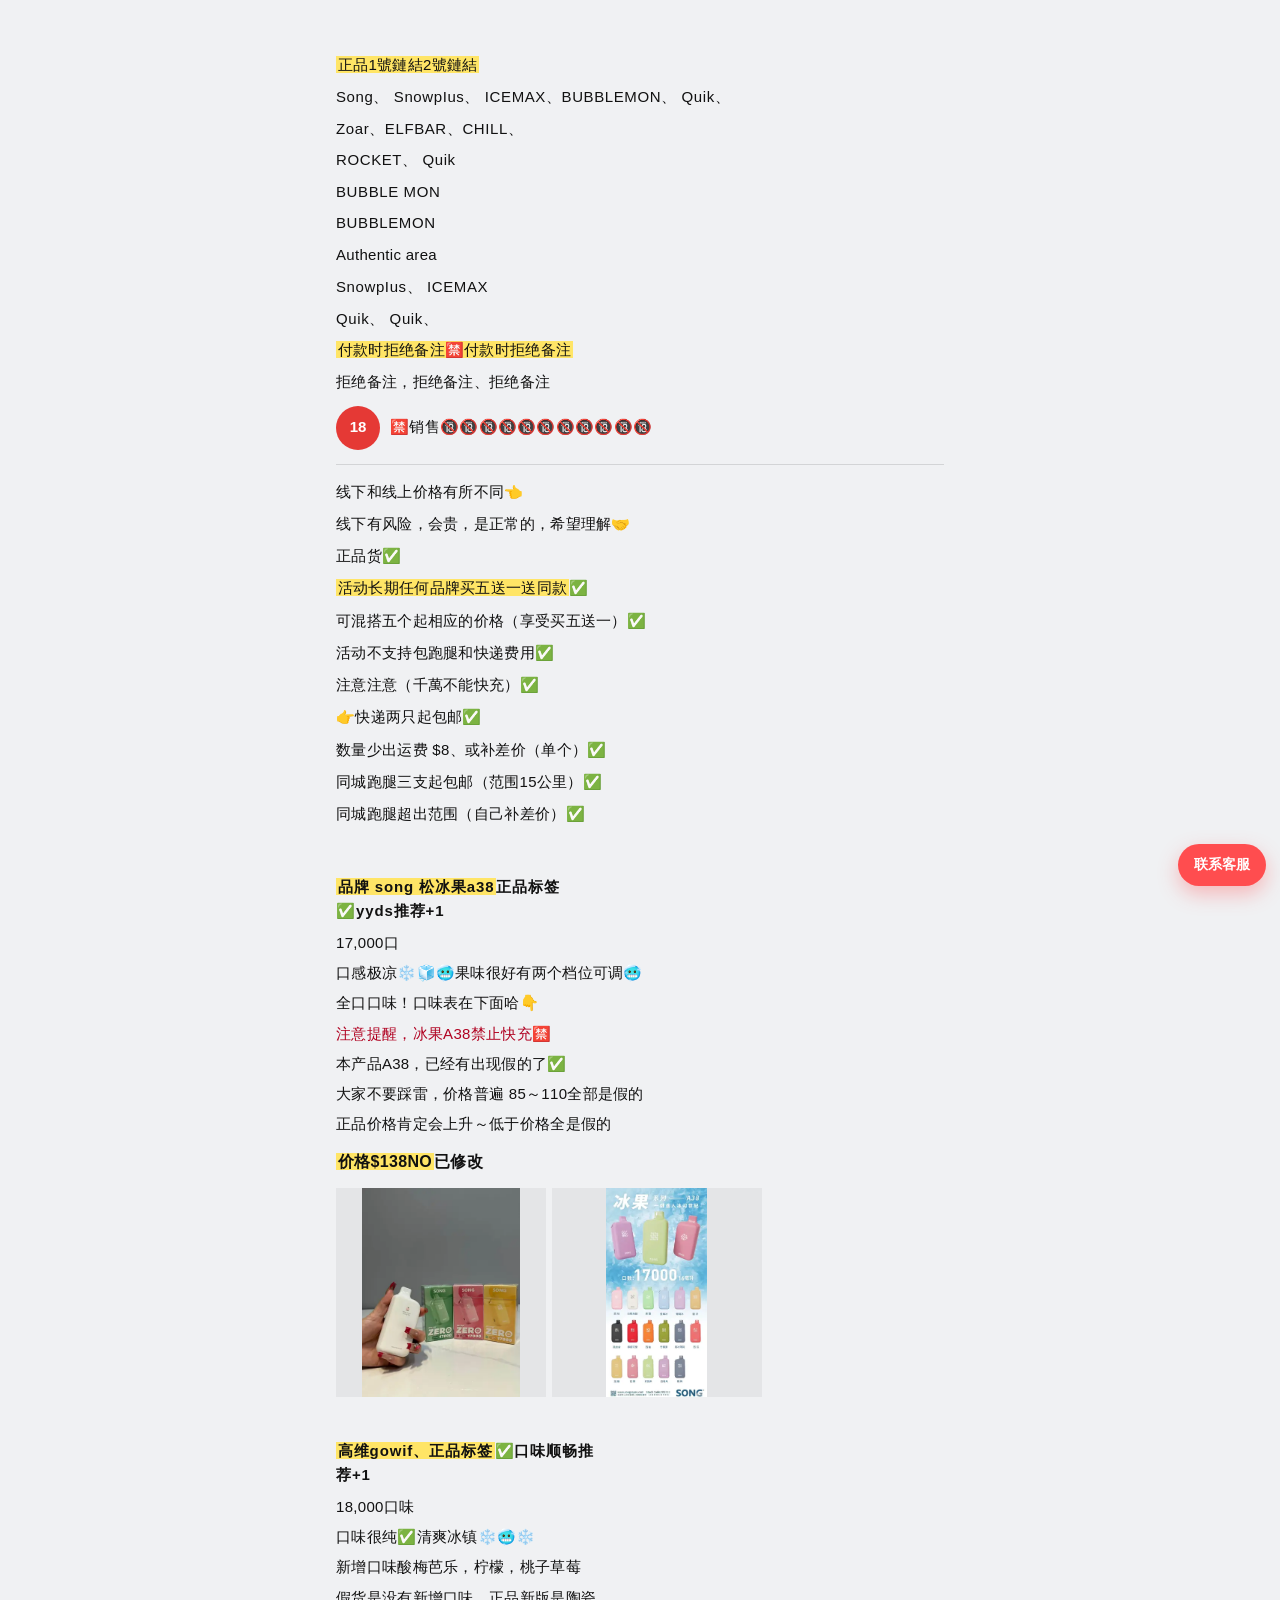
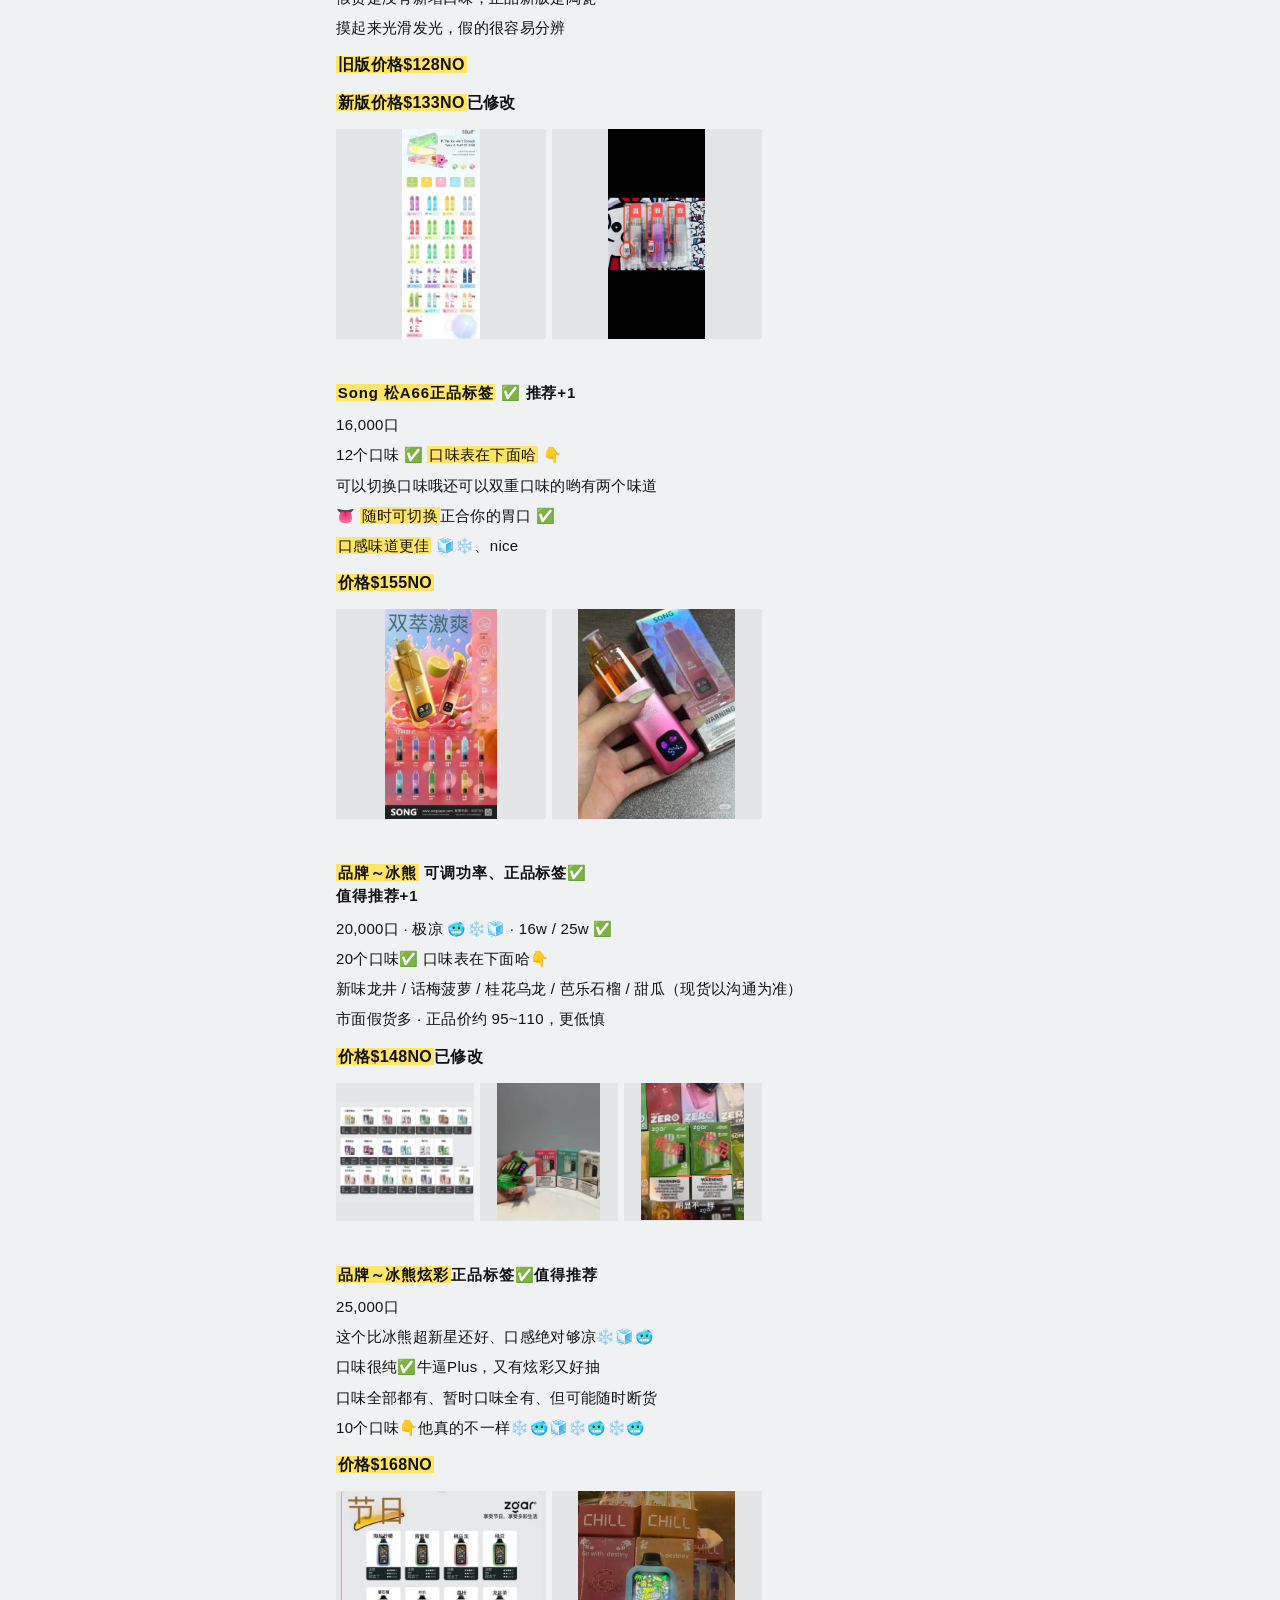
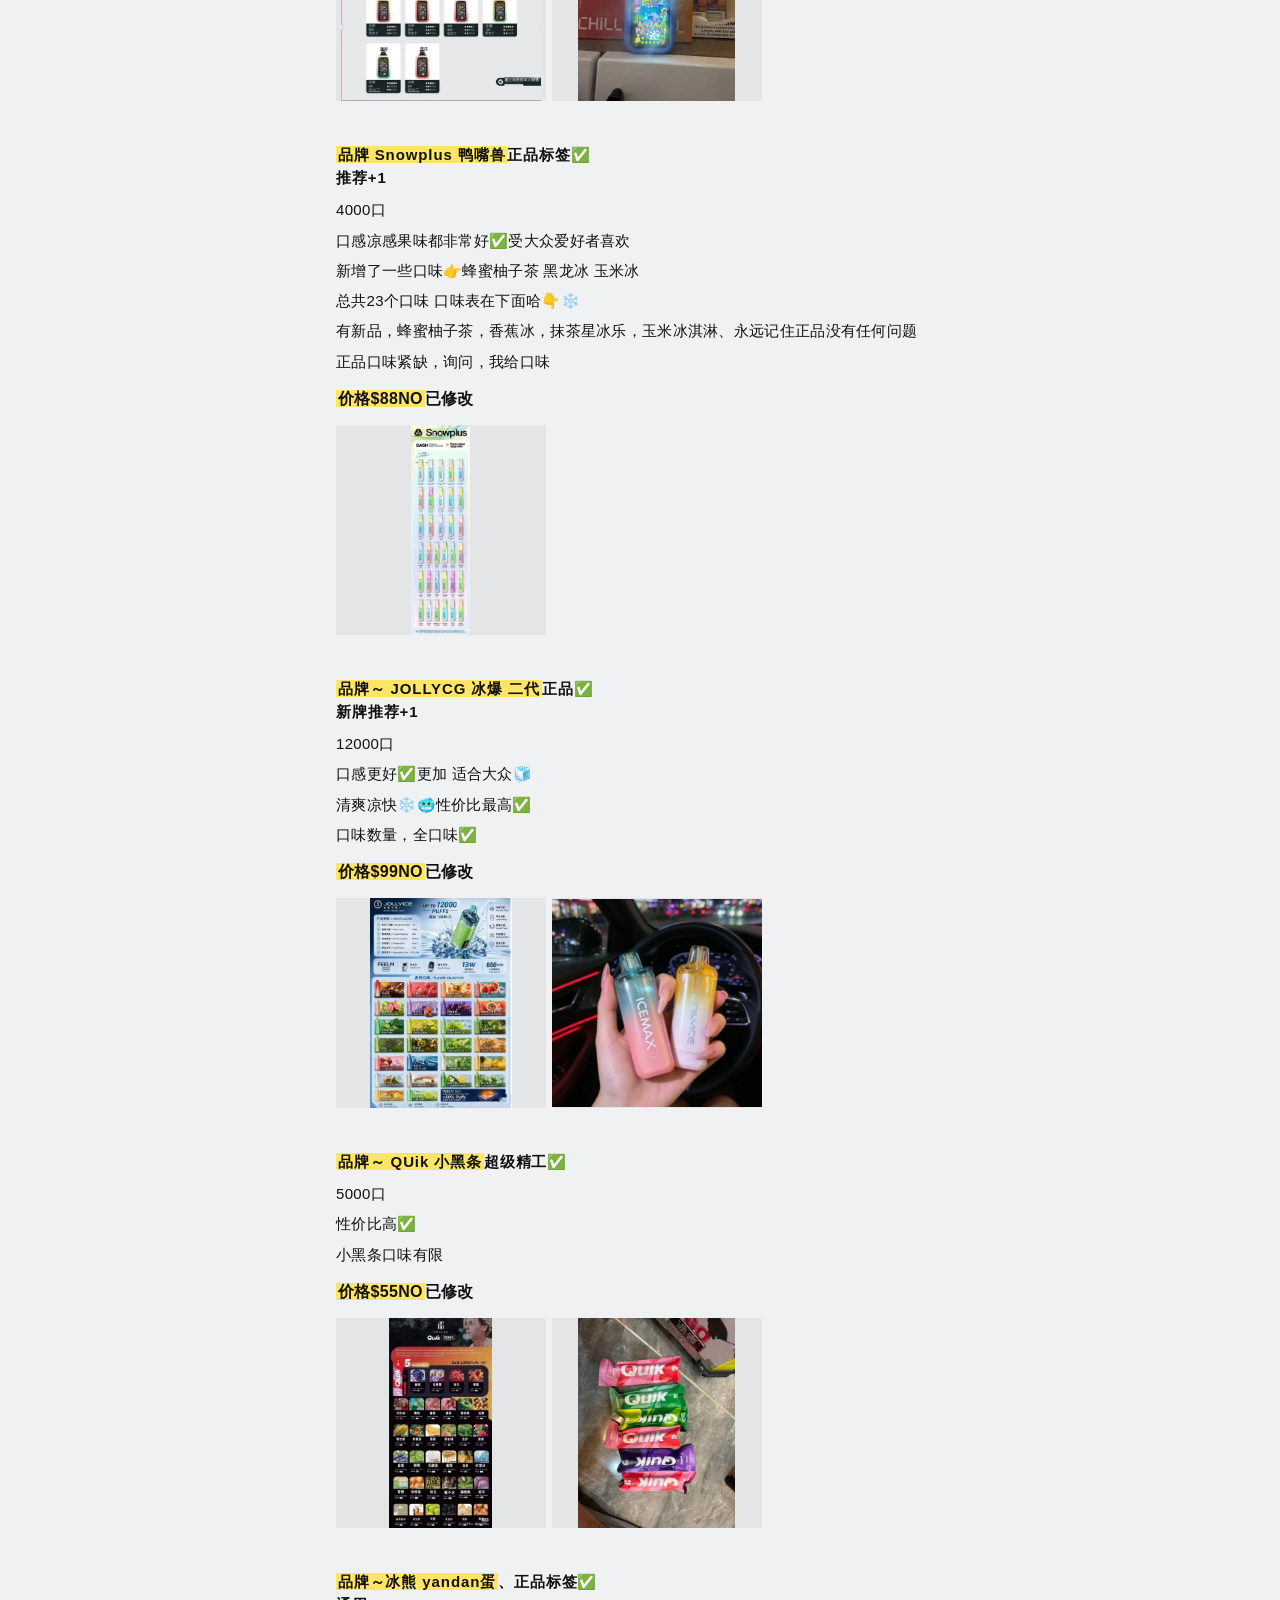
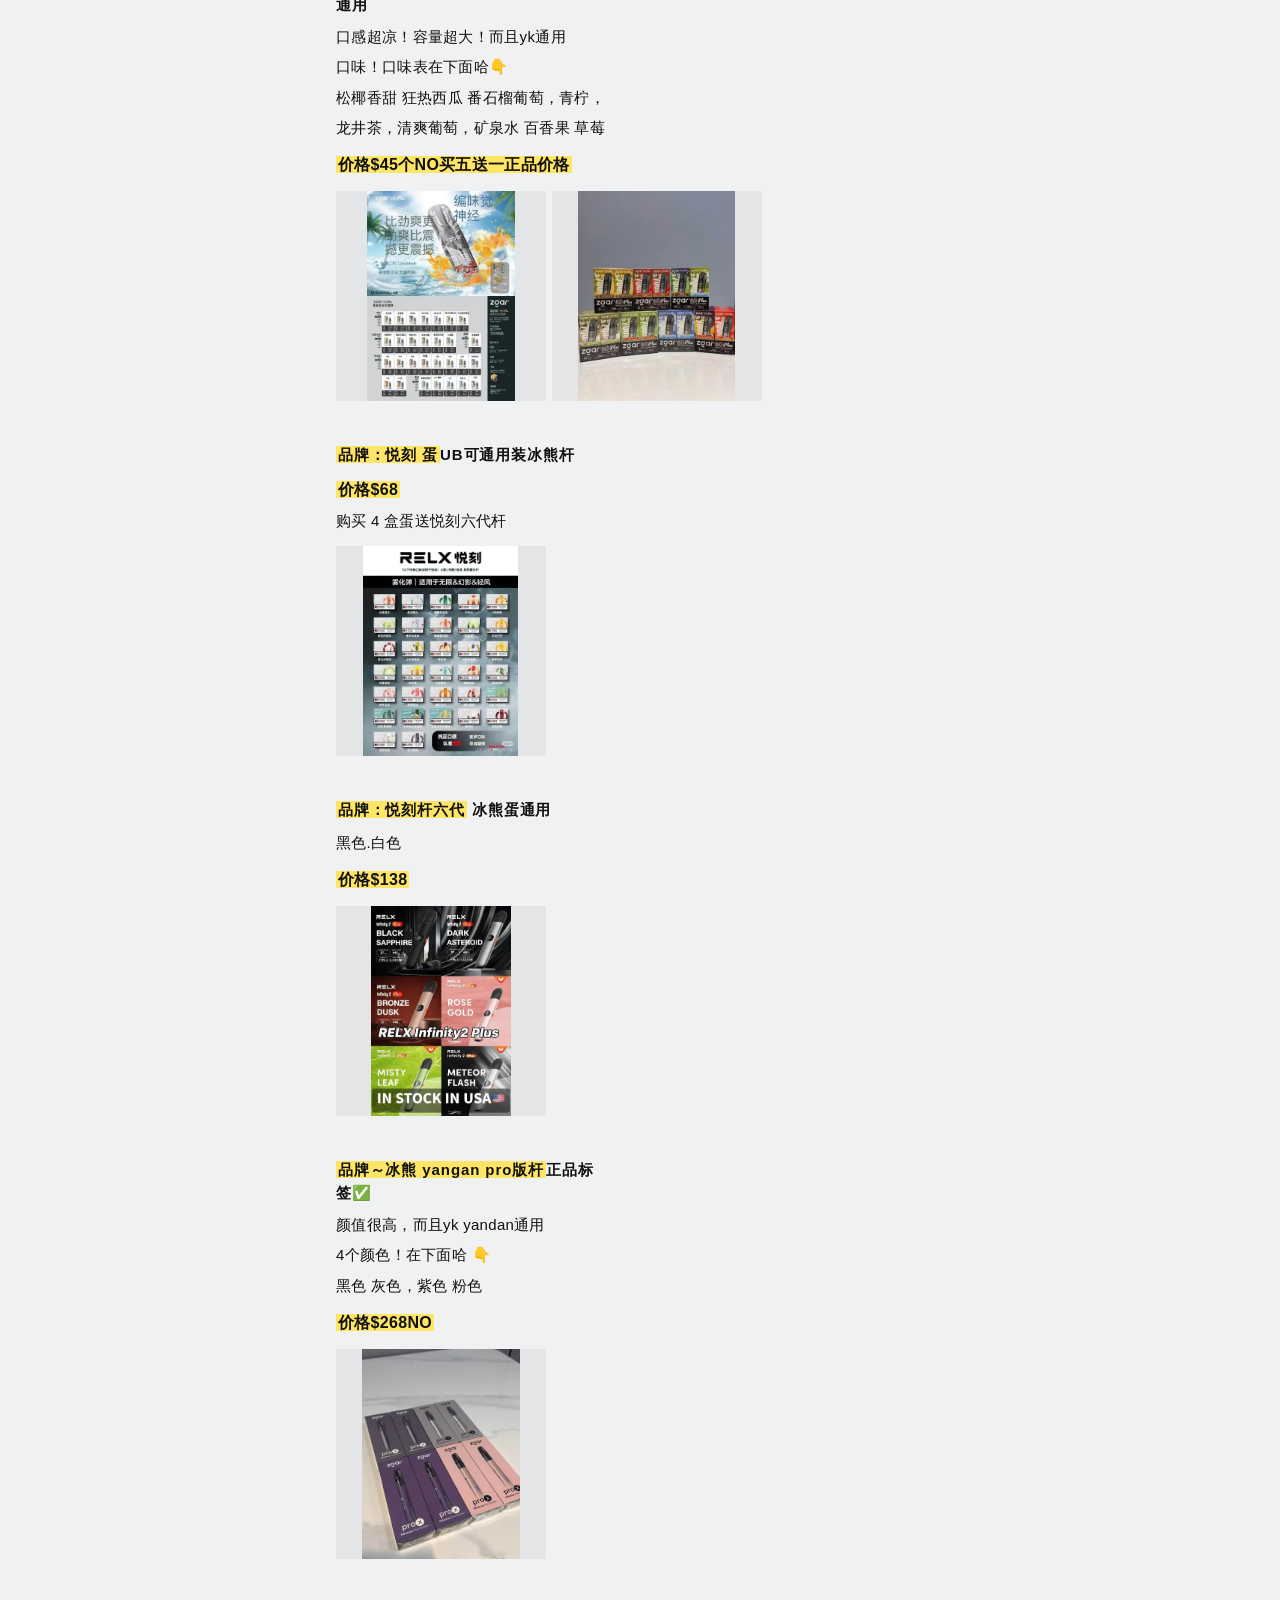
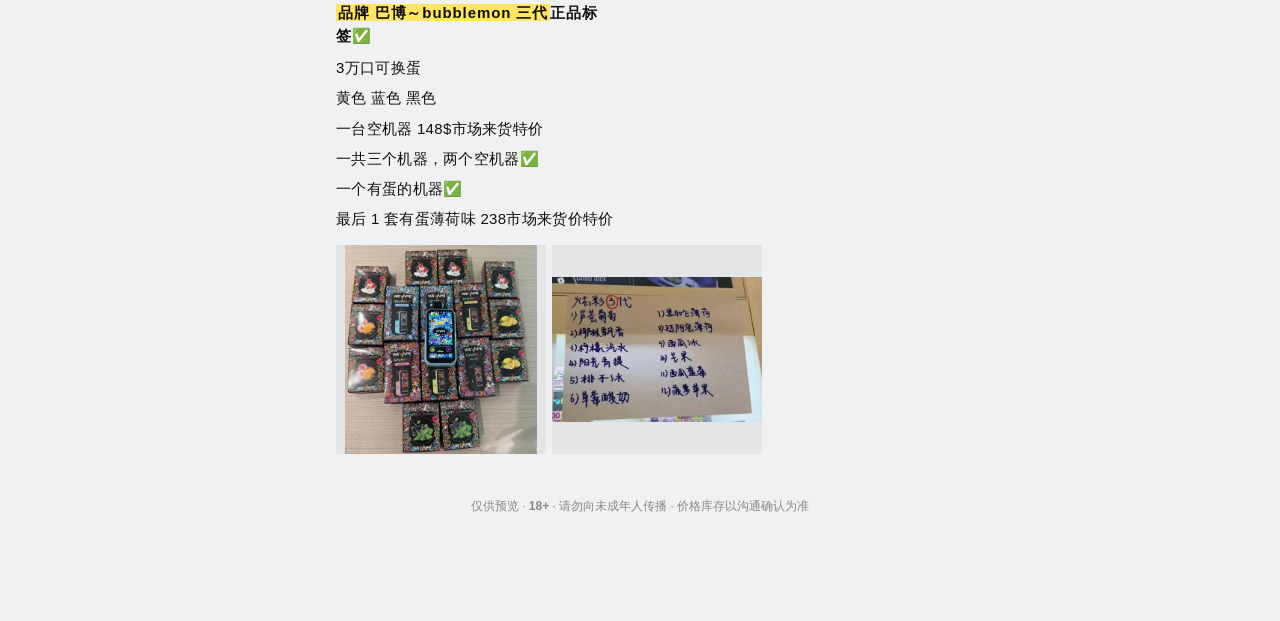
==== commit 09f7a009: "fix: restore rules header copy to original listing" ====
--- a/index.html
+++ b/index.html
@@ -7,15 +7,23 @@
   <meta name="referrer" content="no-referrer" />
   <meta name="theme-color" content="#f0f1f3" />
   <title>精选价目</title>
-  <link rel="stylesheet" href="style.css?v=smoke9" />
+  <link rel="stylesheet" href="style.css?v=smoke12" />
 </head>
 <body>
   <main class="feed">
     <section class="block rules">
-      <p class="line brands"><mark>正品</mark> Song、Snowplus、ICEMAX、BUBBLEMON、Quik、zgar、ELFBAR、CHILL、ROCKET</p>
+      <p class="line"><mark>正品1號鏈結2號鏈結</mark></p>
+      <p class="line brands">Song、 SnowpIus、  ICEMAX、BUBBLEMON、 Quik、</p>
+      <p class="line brands"> Zoar、ELFBAR、CHILL、</p>
+      <p class="line brands"> ROCKET、  Quik</p>
+      <p class="line brands">  BUBBLE MON</p>
+      <p class="line brands">BUBBLEMON</p>
+      <p class="line">Authentic area</p>
+      <p class="line brands">  SnowpIus、  ICEMAX</p>
+      <p class="line brands">Quik、 Quik、</p>
       <p class="line"><mark>付款时拒绝备注🈲付款时拒绝备注</mark></p>
       <p class="line">拒绝备注，拒绝备注、拒绝备注</p>
-      <div class="age-row"><span class="age18">18</span><p class="line">🈲销售 · 禁向未成年人</p></div>
+      <div class="age-row"><span class="age18">18</span><p class="line">🈲销售🔞🔞🔞🔞🔞🔞🔞🔞🔞🔞🔞</p></div>
       <hr class="sep" />
       <p class="line">线下和线上价格有所不同👈</p>
       <p class="line">线下有风险，会贵，是正常的，希望理解🤝</p>
@@ -211,6 +219,6 @@
     </div>
   </div>
 
-  <script src="app.js?v=smoke9" defer></script>
+  <script src="app.js?v=smoke12" defer></script>
 </body>
 </html>
